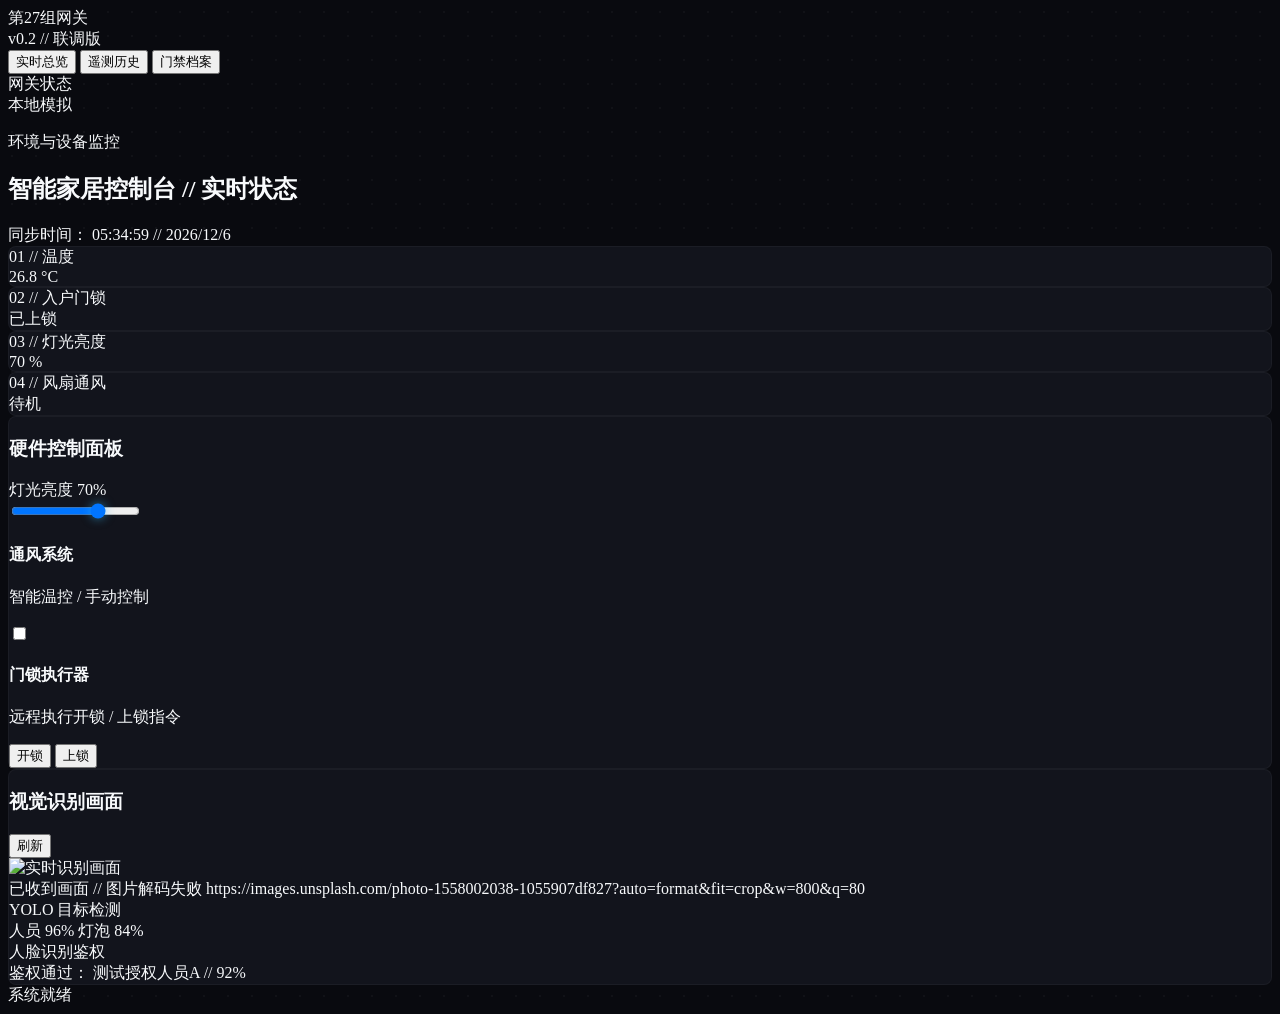
==== index.html @ c9c61f4f "Add Chinese smart home console frontend - add deployed single-page IoT dashboard frontend\n- fix Apa" ====
<!DOCTYPE html>
<html lang="zh-CN">
<head>
    <meta charset="UTF-8">
    <meta name="viewport" content="width=device-width, initial-scale=1.0">
    <title>第27组智能家居控制台</title>
    
    <link rel="preconnect" href="https://fonts.googleapis.com">
    <link rel="preconnect" href="https://fonts.gstatic.com" crossorigin>
    <link href="https://fonts.googleapis.com/css2?family=Plus+Jakarta+Sans:wght@300;400;500;600;700&family=Space+Grotesk:wght@400;500;600;700&display=swap" rel="stylesheet">
    
    <script src="https://cdn.tailwindcss.com"></script>
    <script src="https://unpkg.com/lucide@latest"></script>

    <script>
        tailwind.config = {
            theme: {
                extend: {
                    fontFamily: {
                        sans: ['Plus Jakarta Sans', 'sans-serif'],
                        mono: ['Space Grotesk', 'monospace'],
                    },
                    colors: {
                        dark: {
                            950: '#090a0f', // 极深邃的微蓝底色
                            900: '#12141c', // 卡片暗色
                            800: '#1a1d29', // 悬浮及输入框暗色
                            700: '#25293a',
                        },
                        accent: {
                            cyber: '#38bdf8',  // 精准数字蓝
                            emerald: '#34d399',// 语义安全绿
                            crimson: '#f87171',// 语义警报红
                        }
                    },
                    letterSpacing: {
                        tightest: '0em',
                        tighter: '0em',
                    }
                }
            }
        }
    </script>

    <style>
        /* Awwwards 顶奢数字美学：严苛的暗黑体系与极其克制的发光 */
        body {
            background-color: #090a0f;
            color: #f8fafc;
            -webkit-font-smoothing: antialiased;
            overflow-x: hidden;
            touch-action: manipulation;
        }

        /* 隐藏滚动条但保留滚动功能 */
        ::-webkit-scrollbar {
            width: 4px;
            height: 4px;
        }
        ::-webkit-scrollbar-track {
            background: #090a0f;
        }
        ::-webkit-scrollbar-thumb {
            background: #25293a;
            border-radius: 2px;
        }

        /* 高级 SaaS 系统的点阵背景纹理 (Dot Matrix Grid) */
        .dot-matrix {
            background-image: radial-gradient(rgba(255, 255, 255, 0.03) 1px, transparent 0);
            background-size: 24px 24px;
        }

        /* Tab 动画无缝过渡 */
        .tab-content {
            display: none;
            opacity: 0;
            transform: translateY(12px);
            transition: all 0.4s cubic-bezier(0.16, 1, 0.3, 1);
        }
        .tab-content.active {
            display: block;
            opacity: 1;
            transform: translateY(0);
        }

        /* 极其内敛的高级边框发光效应，绝非廉价的炫技渐变 */
        .saas-card {
            background: #12141c;
            border: 1px solid rgba(255, 255, 255, 0.04);
            border-radius: 8px;
            transition: border-color 0.3s ease, box-shadow 0.3s ease;
        }
        .saas-card:hover {
            border-color: rgba(56, 189, 248, 0.2);
            box-shadow: 0 12px 40px -12px rgba(0, 0, 0, 0.7);
        }

        /* 现代原生 Range 滑块美化 */
        input[type="range"]::-webkit-slider-thumb {
            -webkit-appearance: none;
            appearance: none;
            width: 14px;
            height: 14px;
            border-radius: 50%;
            background: #38bdf8;
            cursor: pointer;
            box-shadow: 0 0 10px rgba(56, 189, 248, 0.5);
            transition: transform 0.1s ease;
        }
        input[type="range"]::-webkit-slider-thumb:hover {
            transform: scale(1.2);
        }

        button,
        input,
        [role="button"] {
            touch-action: manipulation;
        }

        button:focus-visible,
        input:focus-visible {
            outline: 2px solid #38bdf8;
            outline-offset: 3px;
        }

        .is-loading {
            opacity: 0.55;
            pointer-events: none;
        }

        @media (prefers-reduced-motion: reduce) {
            *,
            *::before,
            *::after {
                animation-duration: 0.01ms !important;
                animation-iteration-count: 1 !important;
                scroll-behavior: auto !important;
                transition-duration: 0.01ms !important;
            }
        }
    </style>
</head>
<body class="font-sans antialiased dot-matrix min-h-screen flex flex-col lg:flex-row">

    <aside class="w-full lg:w-72 bg-dark-950 border-b lg:border-b-0 lg:border-r border-white/[0.06] flex flex-col lg:h-screen sticky top-0 z-50 p-6 justify-between" aria-label="主导航">
        <div class="space-y-10">
            <div class="flex items-center justify-between">
                <div class="flex items-center space-x-3">
                    <div class="h-5 w-1.5 bg-accent-cyber rounded-full"></div>
                    <span class="font-mono text-sm tracking-widest text-white/90 font-bold uppercase">第27组网关</span>
                </div>
                <span class="font-mono text-[10px] text-white/30 bg-white/[0.04] px-2 py-0.5 rounded border border-white/[0.02]">v0.2 // 联调版</span>
            </div>

            <nav class="space-y-2 flex flex-row lg:flex-col overflow-x-auto lg:overflow-visible gap-2 lg:gap-0" role="tablist" aria-label="控制台视图">
                <button type="button" onclick="switchTab('dashboard')" id="nav-dashboard" role="tab" aria-selected="true" aria-controls="tab-dashboard" class="w-full flex items-center space-x-3 px-4 py-3 rounded-lg text-xs font-mono font-medium tracking-wider uppercase transition-all duration-200 bg-white/[0.04] text-accent-cyber border border-white/[0.05]">
                    <i data-lucide="layout-grid" class="w-4 h-4"></i>
                    <span>实时总览</span>
                </button>
                <button type="button" onclick="switchTab('history')" id="nav-history" role="tab" aria-selected="false" aria-controls="tab-history" class="w-full flex items-center space-x-3 px-4 py-3 rounded-lg text-xs font-mono font-medium tracking-wider uppercase transition-all duration-200 text-white/40 hover:text-white/80 hover:bg-white/[0.02]">
                    <i data-lucide="bar-chart-3" class="w-4 h-4"></i>
                    <span>遥测历史</span>
                </button>
                <button type="button" onclick="switchTab('access')" id="nav-access" role="tab" aria-selected="false" aria-controls="tab-access" class="w-full flex items-center space-x-3 px-4 py-3 rounded-lg text-xs font-mono font-medium tracking-wider uppercase transition-all duration-200 text-white/40 hover:text-white/80 hover:bg-white/[0.02]">
                    <i data-lucide="shield-check" class="w-4 h-4"></i>
                    <span>门禁档案</span>
                </button>
            </nav>
        </div>

        <div class="pt-6 border-t border-white/[0.04] mt-6 lg:mt-0 hidden lg:block">
            <div class="flex items-center justify-between text-[11px] font-mono">
                <span class="text-white/30">网关状态</span>
                <div class="flex items-center space-x-2">
                    <span class="w-1.5 h-1.5 rounded-full bg-accent-emerald animate-pulse" id="conn-status-dot"></span>
                    <span class="text-white/70" id="conn-status-text">启动中</span>
                </div>
            </div>
        </div>
    </aside>

    <main class="flex-1 p-6 md:p-10 lg:p-14 max-w-7xl mx-auto w-full space-y-12 overflow-y-auto" id="main-content">
        
        <div id="tab-dashboard" class="tab-content active space-y-10">
            <header class="flex flex-col md:flex-row md:items-end justify-between gap-4 border-b border-white/[0.04] pb-6">
                <div>
                    <p class="text-[11px] font-mono tracking-widest text-accent-cyber uppercase">环境与设备监控</p>
                    <h2 class="text-3xl font-light text-white tracking-tighter mt-1 font-sans">智能家居控制台 // 实时状态</h2>
                </div>
                <div class="font-mono text-xs text-white/40 bg-dark-900 px-4 py-2 rounded-lg border border-white/[0.04]">
                    同步时间： <span id="last-update-time" class="text-white/80 font-medium">--</span>
                </div>
            </header>

            <div class="grid grid-cols-2 lg:grid-cols-4 gap-4 lg:gap-6">
                <div class="saas-card p-6 rounded-xl flex flex-col justify-between min-h-[140px]">
                    <div class="flex items-center justify-between text-white/40">
                        <span class="text-[11px] font-mono uppercase tracking-wider">01 // 温度</span>
                        <i data-lucide="thermometer" class="w-4 h-4 text-white/20"></i>
                    </div>
                    <div class="flex items-baseline mt-4">
                        <span class="text-5xl font-light text-white tracking-tightest font-mono" id="val-temp">--</span>
                        <span class="text-sm font-mono text-white/40 ml-1">°C</span>
                    </div>
                </div>

                <div class="saas-card p-6 rounded-xl flex flex-col justify-between min-h-[140px]">
                    <div class="flex items-center justify-between text-white/40">
                        <span class="text-[11px] font-mono uppercase tracking-wider">02 // 入户门锁</span>
                        <i data-lucide="lock" class="w-4 h-4 text-white/20"></i>
                    </div>
                    <div class="flex items-center space-x-2 mt-4">
                        <div class="w-2 h-2 rounded-full bg-white/20" id="dot-door"></div>
                        <span class="text-2xl font-medium text-white tracking-tighter" id="val-door">--</span>
                    </div>
                </div>

                <div class="saas-card p-6 rounded-xl flex flex-col justify-between min-h-[140px]">
                    <div class="flex items-center justify-between text-white/40">
                        <span class="text-[11px] font-mono uppercase tracking-wider">03 // 灯光亮度</span>
                        <i data-lucide="sun" class="w-4 h-4 text-white/20"></i>
                    </div>
                    <div class="flex items-baseline mt-4">
                        <span class="text-5xl font-light text-white tracking-tightest font-mono" id="val-light">--</span>
                        <span class="text-sm font-mono text-white/40 ml-1">%</span>
                    </div>
                </div>

                <div class="saas-card p-6 rounded-xl flex flex-col justify-between min-h-[140px]">
                    <div class="flex items-center justify-between text-white/40">
                        <span class="text-[11px] font-mono uppercase tracking-wider">04 // 风扇通风</span>
                        <i data-lucide="wind" class="w-4 h-4 text-white/20"></i>
                    </div>
                    <div class="flex items-center space-x-2 mt-4">
                        <div class="w-2 h-2 rounded-full bg-white/20" id="dot-fan"></div>
                        <span class="text-2xl font-medium text-white tracking-tighter" id="val-fan">--</span>
                    </div>
                </div>
            </div>

            <div class="grid grid-cols-1 lg:grid-cols-12 gap-6 lg:gap-8 items-start">
                
                <div class="saas-card rounded-xl p-6 lg:col-span-5 space-y-8">
                    <div class="border-b border-white/[0.04] pb-4">
                        <h3 class="text-xs font-mono font-medium tracking-wider uppercase text-white/80">硬件控制面板</h3>
                    </div>
                    
                    <div class="space-y-8">
                        <div class="space-y-3">
                            <div class="flex justify-between items-center text-xs font-mono">
                                <label class="text-white/50 uppercase">灯光亮度</label>
                                <span class="text-accent-cyber" id="ctrl-light-val">--</span>
                            </div>
                            <div class="flex items-center space-x-4 bg-dark-950 p-3 rounded-lg border border-white/[0.03]">
                                <i data-lucide="moon" class="w-3.5 h-3.5 text-white/30"></i>
                                <input type="range" id="input-light" min="0" max="100" value="70" aria-label="设置灯光亮度" class="w-full h-1 bg-white/10 rounded-lg appearance-none cursor-pointer" onchange="sendControl('SET_LIGHT', {level: parseInt(this.value)})" oninput="document.getElementById('ctrl-light-val').innerText = this.value + '%'">
                                <i data-lucide="sun" class="w-3.5 h-3.5 text-white/30"></i>
                            </div>
                        </div>

                        <div class="flex items-center justify-between bg-dark-950 p-4 rounded-lg border border-white/[0.03]">
                            <div>
                                <h4 class="text-xs font-mono text-white/80 uppercase">通风系统</h4>
                                <p class="text-[11px] text-white/40 mt-1 font-sans">智能温控 / 手动控制</p>
                            </div>
                            <label class="relative inline-flex items-center cursor-pointer">
                                <input type="checkbox" id="input-fan" aria-label="切换风扇状态" class="sr-only peer" onchange="sendControl('SET_FAN', {on: this.checked})">
                                <div class="w-10 h-5 bg-white/10 peer-focus:outline-none rounded-full peer peer-checked:after:translate-x-full after:content-[''] after:absolute after:top-[3px] after:left-[3px] after:bg-white after:rounded-full after:h-3.5 after:w-3.5 after:transition-all peer-checked:bg-accent-cyber"></div>
                            </label>
                        </div>

                        <div class="flex flex-col sm:flex-row sm:items-center justify-between bg-dark-950 p-4 rounded-lg border border-white/[0.03] gap-4 sm:gap-0">
                            <div>
                                <h4 class="text-xs font-mono text-white/80 uppercase">门锁执行器</h4>
                                <p class="text-[11px] text-white/40 mt-1 font-sans">远程执行开锁 / 上锁指令</p>
                            </div>
                            <div class="flex space-x-2 font-mono text-xs">
                                <button type="button" onclick="sendControl('OPEN_DOOR')" class="px-4 py-2 rounded bg-white/5 text-white hover:bg-white/10 border border-white/10 transition-colors uppercase">
                                    开锁
                                </button>
                                <button type="button" onclick="sendControl('CLOSE_DOOR')" class="px-4 py-2 rounded bg-white text-dark-950 hover:bg-white/90 font-medium transition-colors uppercase">
                                    上锁
                                </button>
                            </div>
                        </div>
                    </div>
                </div>

                <div class="saas-card rounded-xl p-6 lg:col-span-7 flex flex-col space-y-6">
                    <div class="flex justify-between items-center border-b border-white/[0.04] pb-4">
                        <h3 class="text-xs font-mono font-medium tracking-wider uppercase text-white/80">视觉识别画面</h3>
                        <button type="button" onclick="fetchPhotos()" aria-label="刷新识别图片" class="text-xs font-mono text-accent-cyber hover:opacity-80 flex items-center space-x-1.5 transition-opacity">
                            <i data-lucide="refresh-cw" class="w-3 h-3"></i>
                            <span>刷新</span>
                        </button>
                    </div>
                    
                    <div class="aspect-[16/9] w-full bg-dark-950 rounded-lg border border-white/[0.04] overflow-hidden relative flex items-center justify-center">
                        <img id="latest-photo" src="" alt="实时识别画面" class="w-full h-full object-cover hidden">
                        <div id="photo-placeholder" class="text-white/20 flex flex-col items-center font-mono text-xs tracking-wider text-center px-4">
                            <i data-lucide="video-off" class="w-6 h-6 mb-3 opacity-40 text-white"></i>
                            <span id="photo-placeholder-title">暂无识别画面</span>
                            <span id="photo-placeholder-detail" class="mt-2 text-[10px] text-white/30 normal-case tracking-normal"></span>
                        </div>
                    </div>

                    <div class="grid grid-cols-1 md:grid-cols-2 gap-6 pt-2">
                        <div class="space-y-2">
                            <span class="text-[10px] font-mono text-white/40 tracking-widest uppercase">YOLO 目标检测</span>
                            <div id="yolo-labels" class="flex flex-wrap gap-2 pt-1">
                                <span class="text-xs text-white/20 font-mono">等待画面...</span>
                            </div>
                        </div>
                        <div class="space-y-2">
                            <span class="text-[10px] font-mono text-white/40 tracking-widest uppercase">人脸识别鉴权</span>
                            <div id="face-result" class="p-3 rounded-lg border border-white/[0.03] bg-dark-950 font-mono text-xs text-white/50 flex items-center space-x-2">
                                <i data-lucide="fingerprint" class="w-4 h-4 text-white/30"></i>
                                <span>待机</span>
                            </div>
                        </div>
                    </div>
                </div>

            </div>
        </div>

        <div id="tab-history" class="tab-content space-y-8">
            <header class="flex flex-col sm:flex-row sm:justify-between sm:items-end gap-4 border-b border-white/[0.04] pb-6">
                <div>
                    <p class="text-[11px] font-mono tracking-widest text-accent-cyber uppercase">时序数据</p>
                    <h2 class="text-3xl font-light text-white tracking-tighter mt-1 font-sans">设备遥测历史记录</h2>
                </div>
                <button type="button" onclick="fetchHistory()" class="px-4 py-2 rounded bg-white/5 text-white hover:bg-white/10 border border-white/10 font-mono text-xs transition-colors flex items-center justify-center space-x-2 w-full sm:w-auto uppercase">
                    <i data-lucide="refresh-cw" class="w-3.5 h-3.5"></i>
                    <span>刷新记录</span>
                </button>
            </header>

            <div class="saas-card rounded-xl overflow-hidden">
                <div class="overflow-x-auto">
                    <table class="w-full text-left font-mono text-xs whitespace-nowrap">
                        <thead class="bg-white/[0.02] text-white/40 border-b border-white/[0.04]">
                            <tr>
                                <th class="px-6 py-4 font-medium tracking-wider">时间戳</th>
                                <th class="px-6 py-4 font-medium tracking-wider">温度 (°C)</th>
                                <th class="px-6 py-4 font-medium tracking-wider">门锁</th>
                                <th class="px-6 py-4 font-medium tracking-wider">窗户</th>
                                <th class="px-6 py-4 font-medium tracking-wider">灯光 (%)</th>
                                <th class="px-6 py-4 font-medium tracking-wider">风扇状态</th>
                            </tr>
                        </thead>
                        <tbody id="history-table-body" class="divide-y divide-white/[0.02] text-white/70">
                            <tr>
                                <td colspan="6" class="px-6 py-12 text-center text-white/30">正在初始化查询...</td>
                            </tr>
                        </tbody>
                    </table>
                </div>
            </div>
        </div>

        <div id="tab-access" class="tab-content space-y-8">
            <header class="border-b border-white/[0.04] pb-6">
                <p class="text-[11px] font-mono tracking-widest text-accent-cyber uppercase">身份与门禁管理</p>
                <h2 class="text-3xl font-light text-white tracking-tighter mt-1 font-sans">授权人员与门禁鉴权管理</h2>
            </header>

            <div class="saas-card rounded-xl overflow-hidden">
                <div class="p-5 border-b border-white/[0.04] bg-white/[0.01] flex justify-between items-center">
                    <span class="text-xs font-mono font-medium tracking-wider uppercase text-white/70">已登记人员</span>
                    <button type="button" onclick="registerPerson()" class="px-3 py-1.5 rounded bg-white text-dark-950 font-mono text-xs font-medium hover:bg-white/90 transition-colors uppercase flex items-center space-x-1">
                        <i data-lucide="plus" class="w-3.5 h-3.5"></i>
                        <span>登记人员</span>
                    </button>
                </div>
                <div class="overflow-x-auto">
                    <table class="w-full text-left font-mono text-xs whitespace-nowrap">
                        <thead class="bg-white/[0.02] text-white/40 border-b border-white/[0.04]">
                            <tr>
                                <th class="px-6 py-4 font-medium tracking-wider">编号</th>
                                <th class="px-6 py-4 font-medium tracking-wider">姓名</th>
                                <th class="px-6 py-4 font-medium tracking-wider">角色</th>
                                <th class="px-6 py-4 font-medium tracking-wider">门禁权限</th>
                                <th class="px-6 py-4 font-medium tracking-wider">人脸样本</th>
                                <th class="px-6 py-4 font-medium tracking-wider text-right">操作</th>
                            </tr>
                        </thead>
                        <tbody id="persons-table-body" class="divide-y divide-white/[0.02] text-white/70">
                        </tbody>
                    </table>
                </div>
            </div>
        </div>

    </main>

    <div id="toast" class="fixed bottom-6 right-6 bg-dark-900 border border-white/10 text-white/90 px-4 py-3 rounded shadow-2xl font-mono text-xs tracking-wider transform translate-y-20 opacity-0 transition-all duration-300 z-50 flex items-center space-x-3">
        <div class="w-1.5 h-1.5 rounded-full bg-accent-cyber" id="toast-dot"></div>
        <span id="toast-msg">系统就绪</span>
    </div>

    <script>
        function renderIcons() {
            if (window.lucide?.createIcons) {
                window.lucide.createIcons();
            }
        }

        renderIcons();

        const API_ORIGIN = (window.SMART_HOME_API_ORIGIN || 'http://82.156.238.244').replace(/\/$/, '');
        const API_BASE = `${API_ORIGIN}/api`;
        const DEVICE_ID = 'orange-pi-main';

        const MOCK_DATA = {
            latestStatus: {
                ok: true,
                data: {
                    device_id: DEVICE_ID,
                    temperature_c: 26.8,
                    door_open: false,
                    window_open: true,
                    light_level: 70,
                    fan_on: false,
                    captured_at: new Date().toISOString()
                }
            },
            history: {
                ok: true,
                data: Array.from({length: 8}).map((_, i) => ({
                    captured_at: new Date(Date.now() - i * 1800000).toISOString(),
                    temperature_c: Number((24.2 + Math.random() * 3).toFixed(1)),
                    door_open: Math.random() > 0.9,
                    window_open: Math.random() > 0.4,
                    light_level: Math.floor(50 + Math.random() * 40),
                    fan_on: Math.random() > 0.7
                }))
            },
            photos: {
                ok: true,
                data: [{
                    id: "img_snapshot_9982",
                    captured_at: new Date().toISOString(),
                    file_url: "https://images.unsplash.com/photo-1558002038-1055907df827?auto=format&fit=crop&w=800&q=80",
                    yolo_labels: [
                        { label: "person", confidence: 0.96 },
                        { label: "light bulb", confidence: 0.84 }
                    ],
                    face_result: {
                        matched_person_id: "person_27001",
                        matched_name: "测试授权人员A",
                        confidence: 0.92
                    },
                    access_decision: "allow"
                }]
            },
            persons: {
                ok: true,
                data: [
                    { id: "p_27001", name: "测试授权人员A", role: "student", authorized: true, face_enrolled: true },
                    { id: "p_27002", name: "王老师", role: "teacher", authorized: true, face_enrolled: true },
                    { id: "p_27003", name: "访客X", role: "guest", authorized: false, face_enrolled: false }
                ]
            }
        };

        function cloneMock(value) {
            return JSON.parse(JSON.stringify(value));
        }

        function escapeHTML(value) {
            return String(value ?? '').replace(/[&<>"']/g, char => ({
                '&': '&amp;',
                '<': '&lt;',
                '>': '&gt;',
                '"': '&quot;',
                "'": '&#039;'
            }[char]));
        }

        function resolveAssetUrl(url) {
            if (!url) return '';
            return new URL(url, API_ORIGIN).href;
        }

        function formatTime(isoString) {
            if (!isoString) return '--';
            const date = new Date(isoString);
            return date.toLocaleTimeString('zh-CN', { hour12: false }) + ' // ' + date.toLocaleDateString('zh-CN');
        }

        function formatShortTime(isoString) {
            if (!isoString) return '--';
            const date = new Date(isoString);
            return date.toLocaleString('zh-CN', {hour12:false, month:'2-digit', day:'2-digit', hour:'2-digit', minute:'2-digit', second:'2-digit'});
        }

        function translateLabel(label) {
            const labels = {
                person: '人员',
                'light bulb': '灯泡',
                light: '灯光',
                fan: '风扇',
                door: '门',
                window: '窗户',
                chair: '椅子',
                table: '桌子',
                cat: '猫',
                dog: '狗'
            };
            const normalized = String(label ?? '').trim().toLowerCase();
            return labels[normalized] || label;
        }

        function normalizeRole(input) {
            const roles = {
                '1': 'student',
                '2': 'teacher',
                '3': 'guest',
                '学生': 'student',
                '教师': 'teacher',
                '老师': 'teacher',
                '访客': 'guest',
                student: 'student',
                teacher: 'teacher',
                guest: 'guest'
            };
            return roles[String(input ?? '').trim().toLowerCase()] || 'student';
        }

        function showToast(message, statusType = 'info') {
            const toast = document.getElementById('toast');
            const dot = document.getElementById('toast-dot');
            document.getElementById('toast-msg').innerText = message;

            if (statusType === 'error') {
                dot.className = "w-1.5 h-1.5 rounded-full bg-accent-crimson";
                toast.style.borderColor = "rgba(248, 113, 113, 0.4)";
            } else if (statusType === 'success') {
                dot.className = "w-1.5 h-1.5 rounded-full bg-accent-emerald";
                toast.style.borderColor = "rgba(52, 211, 153, 0.35)";
            } else {
                dot.className = "w-1.5 h-1.5 rounded-full bg-accent-cyber";
                toast.style.borderColor = "rgba(56, 189, 248, 0.4)";
            }

            toast.classList.remove('translate-y-20', 'opacity-0');
            setTimeout(() => toast.classList.add('translate-y-20', 'opacity-0'), 2800);
        }

        function switchTab(tabId) {
            document.querySelectorAll('.tab-content').forEach(el => el.classList.remove('active'));
            document.getElementById(`tab-${tabId}`).classList.add('active');

            ['dashboard', 'history', 'access'].forEach(id => {
                const btn = document.getElementById(`nav-${id}`);
                btn.setAttribute('aria-selected', String(id === tabId));
                btn.className = "w-full flex items-center space-x-3 px-4 py-3 rounded-lg text-xs font-mono font-medium tracking-wider uppercase transition-all duration-200 text-white/40 hover:text-white/80 hover:bg-white/[0.02]";
            });

            const activeBtn = document.getElementById(`nav-${tabId}`);
            activeBtn.className = "w-full flex items-center space-x-3 px-4 py-3 rounded-lg text-xs font-mono font-medium tracking-wider uppercase transition-all duration-200 bg-white/[0.04] text-accent-cyber border border-white/[0.05]";

            if (tabId === 'history') fetchHistory();
            if (tabId === 'access') fetchPersons();
        }

        async function fetchData(endpoint, mockDataKey) {
            const controller = new AbortController();
            const timer = setTimeout(() => controller.abort(), 6000);
            try {
                const res = await fetch(`${API_BASE}${endpoint}`, { signal: controller.signal });
                const json = await res.json();
                if (!res.ok || !json.ok) {
                    throw new Error(json.error?.message || 'request failed');
                }
                setConnectionStatus(true);
                return json;
            } catch (err) {
                setConnectionStatus(false);
                return cloneMock(MOCK_DATA[mockDataKey]);
            } finally {
                clearTimeout(timer);
            }
        }

        function setConnectionStatus(connected) {
            const dot = document.getElementById('conn-status-dot');
            const text = document.getElementById('conn-status-text');
            if (dot && text) {
                dot.className = connected ? "w-1.5 h-1.5 rounded-full bg-accent-emerald animate-pulse" : "w-1.5 h-1.5 rounded-full bg-accent-crimson animate-pulse";
                text.innerText = connected ? "实时后端" : "本地模拟";
                text.className = connected ? "text-white/70" : "text-white/30";
            }
        }

        async function fetchLatestStatus() {
            const data = await fetchData('/status/latest', 'latestStatus');
            if (!data?.ok || !data.data) return;

            const state = data.data;
            const temp = Number(state.temperature_c ?? 0);
            const lightLevel = Number(state.light_level ?? 0);

            document.getElementById('last-update-time').innerText = formatTime(state.captured_at);
            document.getElementById('val-temp').innerText = Number.isFinite(temp) ? temp.toFixed(1) : '--';
            document.getElementById('val-light').innerText = Number.isFinite(lightLevel) ? lightLevel : '--';

            const doorEl = document.getElementById('val-door');
            const doorDot = document.getElementById('dot-door');
            doorEl.innerText = state.door_open ? "开启" : "已上锁";
            doorEl.className = state.door_open ? "text-2xl font-medium tracking-tighter text-accent-cyber" : "text-2xl font-medium tracking-tighter text-white";
            doorDot.className = state.door_open ? "w-2 h-2 rounded-full bg-accent-cyber shadow-[0_0_10px_rgba(56,189,248,0.6)]" : "w-2 h-2 rounded-full bg-white/20";

            const fanEl = document.getElementById('val-fan');
            const fanDot = document.getElementById('dot-fan');
            fanEl.innerText = state.fan_on ? "运行中" : "待机";
            fanEl.className = state.fan_on ? "text-2xl font-medium tracking-tighter text-accent-emerald" : "text-2xl font-medium tracking-tighter text-white/50";
            fanDot.className = state.fan_on ? "w-2 h-2 rounded-full bg-accent-emerald animate-pulse" : "w-2 h-2 rounded-full bg-white/20";

            document.getElementById('input-light').value = lightLevel;
            document.getElementById('ctrl-light-val').innerText = `${lightLevel}%`;
            document.getElementById('input-fan').checked = Boolean(state.fan_on);
        }

        function commandLabel(type) {
            const labels = {
                SET_LIGHT: '设置灯光',
                SET_FAN: '切换风扇',
                OPEN_DOOR: '远程开锁',
                CLOSE_DOOR: '远程上锁'
            };
            return labels[type] || type;
        }

        async function sendControl(type, payload = {}) {
            try {
                showToast(`正在发送指令 // ${commandLabel(type)}`);
                const res = await fetch(`${API_BASE}/commands`, {
                    method: 'POST',
                    headers: { 'Content-Type': 'application/json' },
                    body: JSON.stringify({ device_id: DEVICE_ID, type, payload })
                });
                const json = await res.json();
                if (!res.ok || !json.ok) {
                    throw new Error(json.error?.message || 'command failed');
                }
                setConnectionStatus(true);
                showToast(`指令已入队 // ${json.data.id}`, 'success');
                setTimeout(fetchLatestStatus, 600);
            } catch (error) {
                setConnectionStatus(false);
                showToast(`指令失败 // ${error.message || 'FAILED'}`, 'error');
            }
        }

        async function fetchPhotos() {
            const data = await fetchData('/photos?limit=1', 'photos');
            const imgEl = document.getElementById('latest-photo');
            const placeholder = document.getElementById('photo-placeholder');
            const yoloContainer = document.getElementById('yolo-labels');
            const faceContainer = document.getElementById('face-result');
            const placeholderTitle = document.getElementById('photo-placeholder-title');
            const placeholderDetail = document.getElementById('photo-placeholder-detail');

            if (!data?.ok || !data.data.length) {
                imgEl.classList.add('hidden');
                placeholder.classList.remove('hidden');
                placeholderTitle.innerText = '暂无识别画面';
                placeholderDetail.innerText = '';
                yoloContainer.innerHTML = '<span class="text-xs text-white/30">未收到画面</span>';
                faceContainer.innerHTML = '<i data-lucide="fingerprint" class="w-4 h-4 text-white/20"></i><span>待机</span>';
                renderIcons();
                return;
            }

            const photo = data.data[0];
            if (photo.file_url) {
                const assetUrl = resolveAssetUrl(photo.file_url);
                imgEl.src = assetUrl;
                imgEl.onload = () => {
                    imgEl.classList.remove('hidden');
                    placeholder.classList.add('hidden');
                    placeholderDetail.innerText = '';
                };
                imgEl.onerror = () => {
                    imgEl.classList.add('hidden');
                    placeholder.classList.remove('hidden');
                    placeholderTitle.innerText = '已收到画面 // 图片解码失败';
                    placeholderDetail.innerText = assetUrl;
                };
            } else {
                imgEl.classList.add('hidden');
                placeholder.classList.remove('hidden');
                placeholderTitle.innerText = '最新画面没有图片地址';
                placeholderDetail.innerText = '';
            }

            if (photo.yolo_labels?.length) {
                yoloContainer.innerHTML = photo.yolo_labels.map(label => `
                    <span class="inline-flex items-center px-2 py-0.5 rounded font-mono text-[11px] bg-white/[0.04] text-white border border-white/10">
                        ${escapeHTML(translateLabel(label.label))} <span class="ml-1.5 opacity-50 text-[10px]">${(Number(label.confidence || 0) * 100).toFixed(0)}%</span>
                    </span>
                `).join('');
            } else {
                yoloContainer.innerHTML = '<span class="text-xs text-white/30">未检测到目标</span>';
            }

            if (photo.access_decision === 'allow') {
                faceContainer.className = "mt-2 p-3 rounded-lg border border-accent-emerald/20 bg-accent-emerald/[0.02] text-xs text-accent-emerald flex items-center space-x-2";
                faceContainer.innerHTML = `<i data-lucide="shield-check" class="w-4 h-4 text-accent-emerald"></i>
                                           <div><span class="font-bold">鉴权通过：</span> ${escapeHTML(photo.face_result?.matched_name || '已登记人员')} // ${(Number(photo.face_result?.confidence || 0) * 100).toFixed(0)}%</div>`;
            } else if (photo.access_decision === 'deny') {
                faceContainer.className = "mt-2 p-3 rounded-lg border border-accent-crimson/20 bg-accent-crimson/[0.02] text-xs text-accent-crimson flex items-center space-x-2";
                faceContainer.innerHTML = `<i data-lucide="shield-alert" class="w-4 h-4 text-accent-crimson"></i>
                                           <div><span class="font-bold">鉴权拒绝：</span> 未识别身份</div>`;
            } else {
                faceContainer.className = "mt-2 p-3 rounded-lg border border-white/[0.04] bg-dark-950 text-xs text-white/40 flex items-center space-x-2";
                faceContainer.innerHTML = `<i data-lucide="fingerprint" class="w-4 h-4 text-white/20"></i><span>待机</span>`;
            }
            renderIcons();
        }

        async function fetchHistory() {
            const tbody = document.getElementById('history-table-body');
            tbody.innerHTML = `<tr><td colspan="6" class="px-6 py-12 text-center text-white/20">正在查询遥测数据库...</td></tr>`;

            const data = await fetchData('/telemetry?limit=50', 'history');
            if (!data?.ok || !data.data.length) {
                tbody.innerHTML = `<tr><td colspan="6" class="px-6 py-12 text-center text-white/30">暂无遥测记录</td></tr>`;
                return;
            }

            tbody.innerHTML = data.data.map(row => `
                <tr class="hover:bg-white/[0.01] transition-colors border-b border-white/[0.01]">
                    <td class="px-6 py-3.5 text-white/40">${formatShortTime(row.captured_at)}</td>
                    <td class="px-6 py-3.5"><span class="font-medium ${Number(row.temperature_c) > 29 ? 'text-accent-crimson' : 'text-white'}">${escapeHTML(row.temperature_c)}</span></td>
                    <td class="px-6 py-3.5"><span class="text-[11px] ${row.door_open ? 'text-accent-cyber font-bold' : 'text-white/40'}">${row.door_open ? '开启' : '已上锁'}</span></td>
                    <td class="px-6 py-3.5 text-white/60">${row.window_open ? '开启' : '关闭'}</td>
                    <td class="px-6 py-3.5 text-white">${escapeHTML(row.light_level)}%</td>
                    <td class="px-6 py-3.5"><span class="text-[11px] ${row.fan_on ? 'text-accent-emerald font-bold' : 'text-white/40'}">${row.fan_on ? '运行中' : '关闭'}</span></td>
                </tr>
            `).join('');
        }

        async function fetchPersons() {
            const tbody = document.getElementById('persons-table-body');
            const data = await fetchData('/persons', 'persons');
            if (!data?.ok || !data.data.length) {
                tbody.innerHTML = `<tr><td colspan="6" class="px-6 py-12 text-center text-white/30">暂无登记人员</td></tr>`;
                return;
            }

            const roles = { student: '学生', teacher: '教师', guest: '访客' };
            tbody.innerHTML = data.data.map(person => `
                <tr class="hover:bg-white/[0.01] transition-colors border-b border-white/[0.01]">
                    <td class="px-6 py-4 text-white/30 text-[11px]">${escapeHTML(person.id)}</td>
                    <td class="px-6 py-4 font-medium text-white">${escapeHTML(person.name)}</td>
                    <td class="px-6 py-4 text-white/50">${escapeHTML(roles[person.role] || person.role)}</td>
                    <td class="px-6 py-4">
                        <span class="inline-flex items-center px-2 py-0.5 rounded text-[10px] font-bold ${person.authorized ? 'bg-accent-emerald/10 text-accent-emerald border border-accent-emerald/20' : 'bg-accent-crimson/10 text-accent-crimson border border-accent-crimson/20'}">
                            ${person.authorized ? '允许通行' : '已禁用'}
                        </span>
                    </td>
                    <td class="px-6 py-4">
                        ${person.face_enrolled
                            ? '<div class="flex items-center space-x-1.5 text-accent-emerald"><i data-lucide="check" class="w-3.5 h-3.5"></i><span>已录入</span></div>'
                            : '<div class="flex items-center space-x-1.5 text-white/20"><i data-lucide="minus" class="w-3.5 h-3.5"></i><span>未录入</span></div>'
                        }
                    </td>
                    <td class="px-6 py-4 text-right text-xs font-medium">
                        <button type="button" onclick='editPerson(${JSON.stringify(person.id)}, ${JSON.stringify(person.name)})' class="text-accent-cyber hover:opacity-80 mr-4 transition-opacity">编辑</button>
                        <button type="button" onclick='deletePerson(${JSON.stringify(person.id)})' class="text-accent-crimson hover:opacity-80 transition-opacity">删除</button>
                    </td>
                </tr>
            `).join('');
            renderIcons();
        }

        async function registerPerson() {
            const name = prompt('输入授权人员姓名');
            if (!name) return;
            const roleInput = prompt('角色：学生 / 教师 / 访客', '学生') || '学生';
            const role = normalizeRole(roleInput);
            try {
                const res = await fetch(`${API_BASE}/persons`, {
                    method: 'POST',
                    headers: { 'Content-Type': 'application/json' },
                    body: JSON.stringify({ name, role, authorized: true })
                });
                const json = await res.json();
                if (!res.ok || !json.ok) throw new Error(json.error?.message || 'register failed');
                showToast('人员已登记', 'success');
                fetchPersons();
            } catch (error) {
                showToast(`登记失败 // ${error.message}`, 'error');
            }
        }

        async function editPerson(personId, currentName) {
            const name = prompt('修改姓名', currentName);
            if (!name || name === currentName) return;
            try {
                const res = await fetch(`${API_BASE}/persons/${personId}`, {
                    method: 'PATCH',
                    headers: { 'Content-Type': 'application/json' },
                    body: JSON.stringify({ name })
                });
                const json = await res.json();
                if (!res.ok || !json.ok) throw new Error(json.error?.message || 'update failed');
                showToast('人员已更新', 'success');
                fetchPersons();
            } catch (error) {
                showToast(`更新失败 // ${error.message}`, 'error');
            }
        }

        async function deletePerson(personId) {
            if (!confirm(`确认删除 ${personId}？`)) return;
            try {
                const res = await fetch(`${API_BASE}/persons/${personId}`, { method: 'DELETE' });
                const json = await res.json();
                if (!res.ok || !json.ok) throw new Error(json.error?.message || 'delete failed');
                showToast('人员已删除', 'success');
                fetchPersons();
            } catch (error) {
                showToast(`删除失败 // ${error.message}`, 'error');
            }
        }

        window.addEventListener('DOMContentLoaded', () => {
            fetchLatestStatus();
            fetchPhotos();

            setInterval(() => {
                if (document.getElementById('tab-dashboard').classList.contains('active')) {
                    fetchLatestStatus();
                }
            }, 4000);

            setInterval(() => {
                if (document.getElementById('tab-dashboard').classList.contains('active')) {
                    fetchPhotos();
                }
            }, 12000);
        });

    </script>
</body>
</html>
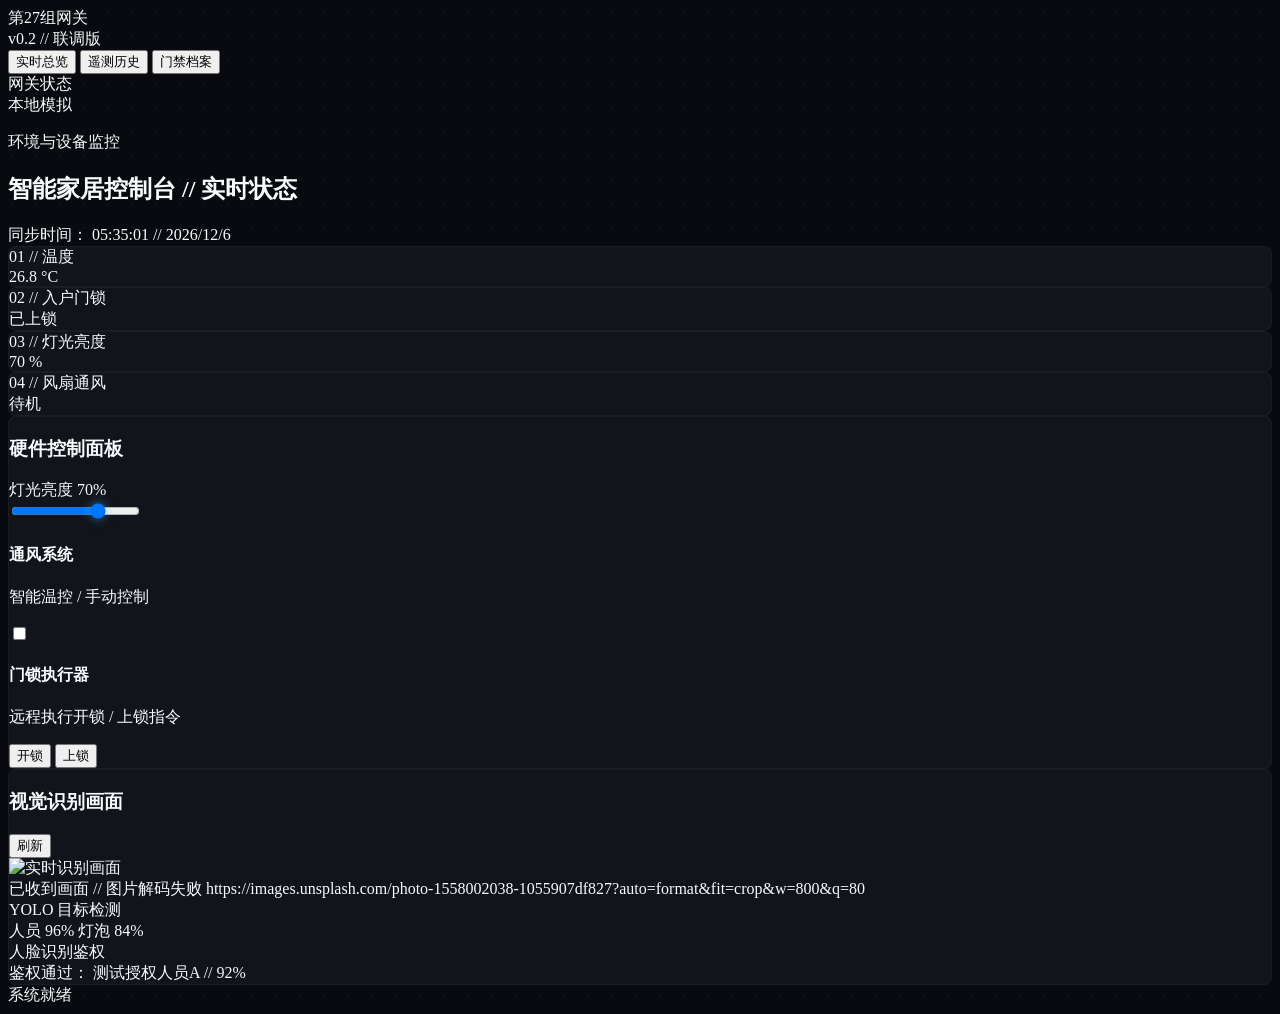
==== commit 9fd0f89c: "Add face enrollment upload UI - add face sample upload action to access registry\n- prompt for optio" ====
--- a/index.html
+++ b/index.html
@@ -771,6 +771,7 @@
                     </td>
                     <td class="px-6 py-4 text-right text-xs font-medium">
                         <button type="button" onclick='editPerson(${JSON.stringify(person.id)}, ${JSON.stringify(person.name)})' class="text-accent-cyber hover:opacity-80 mr-4 transition-opacity">编辑</button>
+                        <button type="button" onclick='enrollFace(${JSON.stringify(person.id)})' class="text-accent-emerald hover:opacity-80 mr-4 transition-opacity">${person.face_enrolled ? '更新人脸' : '录入人脸'}</button>
                         <button type="button" onclick='deletePerson(${JSON.stringify(person.id)})' class="text-accent-crimson hover:opacity-80 transition-opacity">删除</button>
                     </td>
                 </tr>
@@ -792,9 +793,50 @@
                 const json = await res.json();
                 if (!res.ok || !json.ok) throw new Error(json.error?.message || 'register failed');
                 showToast('人员已登记', 'success');
+                if (confirm('是否现在为该人员录入人脸照片？')) {
+                    await enrollFace(json.data.id, { refresh: false });
+                }
                 fetchPersons();
             } catch (error) {
                 showToast(`登记失败 // ${error.message}`, 'error');
+            }
+        }
+
+        function pickImageFile() {
+            return new Promise(resolve => {
+                const input = document.createElement('input');
+                input.type = 'file';
+                input.accept = 'image/*';
+                input.style.display = 'none';
+                document.body.appendChild(input);
+                input.addEventListener('change', () => {
+                    const file = input.files?.[0] || null;
+                    input.remove();
+                    resolve(file);
+                }, { once: true });
+                input.click();
+            });
+        }
+
+        async function enrollFace(personId, options = {}) {
+            const file = await pickImageFile();
+            if (!file) return;
+            const formData = new FormData();
+            formData.append('image', file);
+            try {
+                showToast('正在上传人脸照片...');
+                const res = await fetch(`${API_BASE}/persons/${personId}/face-samples`, {
+                    method: 'POST',
+                    body: formData
+                });
+                const json = await res.json();
+                if (!res.ok || !json.ok) throw new Error(json.error?.message || 'face upload failed');
+                setConnectionStatus(true);
+                showToast('人脸照片已录入', 'success');
+                if (options.refresh !== false) fetchPersons();
+            } catch (error) {
+                setConnectionStatus(false);
+                showToast(`人脸录入失败 // ${error.message}`, 'error');
             }
         }
 
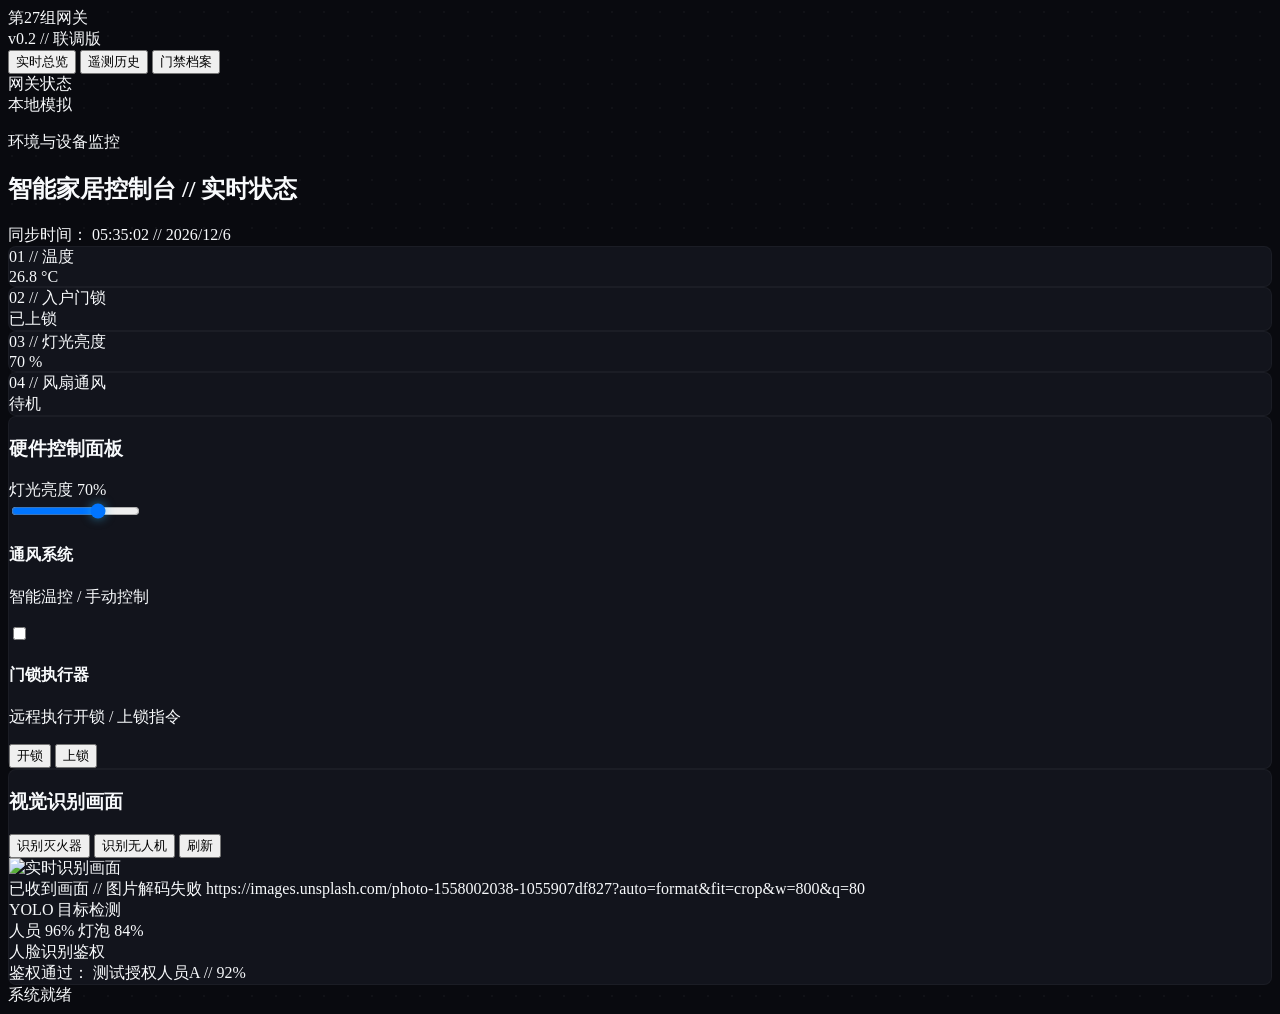
==== commit 8a69e4a6: "feat: add latest recognition workflow" ====
--- a/index.html
+++ b/index.html
@@ -288,12 +288,22 @@
                 </div>
 
                 <div class="saas-card rounded-xl p-6 lg:col-span-7 flex flex-col space-y-6">
-                    <div class="flex justify-between items-center border-b border-white/[0.04] pb-4">
+                    <div class="flex justify-between items-center border-b border-white/[0.04] pb-4 gap-3">
                         <h3 class="text-xs font-mono font-medium tracking-wider uppercase text-white/80">视觉识别画面</h3>
-                        <button type="button" onclick="fetchPhotos()" aria-label="刷新识别图片" class="text-xs font-mono text-accent-cyber hover:opacity-80 flex items-center space-x-1.5 transition-opacity">
-                            <i data-lucide="refresh-cw" class="w-3 h-3"></i>
-                            <span>刷新</span>
-                        </button>
+                        <div class="flex flex-wrap items-center justify-end gap-2">
+                            <button type="button" onclick="requestDetection('fire_extinguisher')" class="px-3 py-1.5 rounded bg-white/[0.04] text-white/70 hover:text-white hover:bg-white/[0.08] border border-white/[0.08] text-xs font-mono transition-colors flex items-center space-x-1.5">
+                                <i data-lucide="flame" class="w-3 h-3 text-accent-crimson"></i>
+                                <span>识别灭火器</span>
+                            </button>
+                            <button type="button" onclick="requestDetection('drone')" class="px-3 py-1.5 rounded bg-white/[0.04] text-white/70 hover:text-white hover:bg-white/[0.08] border border-white/[0.08] text-xs font-mono transition-colors flex items-center space-x-1.5">
+                                <i data-lucide="plane" class="w-3 h-3 text-accent-cyber"></i>
+                                <span>识别无人机</span>
+                            </button>
+                            <button type="button" onclick="fetchPhotos()" aria-label="刷新识别图片" class="text-xs font-mono text-accent-cyber hover:opacity-80 flex items-center space-x-1.5 transition-opacity">
+                                <i data-lucide="refresh-cw" class="w-3 h-3"></i>
+                                <span>刷新</span>
+                            </button>
+                        </div>
                     </div>
                     
                     <div class="aspect-[16/9] w-full bg-dark-950 rounded-lg border border-white/[0.04] overflow-hidden relative flex items-center justify-center">
@@ -479,9 +489,13 @@
             }[char]));
         }
 
-        function resolveAssetUrl(url) {
+        function resolveAssetUrl(url, timestamp) {
             if (!url) return '';
-            return new URL(url, API_ORIGIN).href;
+            const assetUrl = new URL(url, API_ORIGIN);
+            if (assetUrl.pathname.includes('/uploads/latest/')) {
+                assetUrl.searchParams.set('t', Date.parse(timestamp) || Date.now());
+            }
+            return assetUrl.href;
         }
 
         function formatTime(isoString) {
@@ -500,6 +514,11 @@
             const labels = {
                 person: '人员',
                 'light bulb': '灯泡',
+                fire_extinguisher: '灭火器',
+                'fire extinguisher': '灭火器',
+                extinguisher: '灭火器',
+                drone: '无人机',
+                uav: '无人机',
                 light: '灯光',
                 fan: '风扇',
                 door: '门',
@@ -629,9 +648,22 @@
                 SET_LIGHT: '设置灯光',
                 SET_FAN: '切换风扇',
                 OPEN_DOOR: '远程开锁',
-                CLOSE_DOOR: '远程上锁'
+                CLOSE_DOOR: '远程上锁',
+                REQUEST_PHOTO: '请求拍照',
+                REQUEST_DETECT_FIRE_EXTINGUISHER: '识别灭火器',
+                REQUEST_DETECT_DRONE: '识别无人机'
             };
             return labels[type] || type;
+        }
+
+        function requestDetection(target) {
+            const commandMap = {
+                fire_extinguisher: 'REQUEST_DETECT_FIRE_EXTINGUISHER',
+                drone: 'REQUEST_DETECT_DRONE'
+            };
+            const commandType = commandMap[target];
+            if (!commandType) return;
+            sendControl(commandType, { target, upload_mode: 'event' });
         }
 
         async function sendControl(type, payload = {}) {
@@ -656,7 +688,7 @@
         }
 
         async function fetchPhotos() {
-            const data = await fetchData('/photos?limit=1', 'photos');
+            const data = await fetchData(`/photos/latest?device_id=${encodeURIComponent(DEVICE_ID)}`, 'photos');
             const imgEl = document.getElementById('latest-photo');
             const placeholder = document.getElementById('photo-placeholder');
             const yoloContainer = document.getElementById('yolo-labels');
@@ -664,7 +696,8 @@
             const placeholderTitle = document.getElementById('photo-placeholder-title');
             const placeholderDetail = document.getElementById('photo-placeholder-detail');
 
-            if (!data?.ok || !data.data.length) {
+            const photo = Array.isArray(data?.data) ? data.data[0] : data?.data;
+            if (!data?.ok || !photo?.file_url) {
                 imgEl.classList.add('hidden');
                 placeholder.classList.remove('hidden');
                 placeholderTitle.innerText = '暂无识别画面';
@@ -675,9 +708,8 @@
                 return;
             }
 
-            const photo = data.data[0];
             if (photo.file_url) {
-                const assetUrl = resolveAssetUrl(photo.file_url);
+                const assetUrl = resolveAssetUrl(photo.file_url, photo.updated_at || photo.captured_at);
                 imgEl.src = assetUrl;
                 imgEl.onload = () => {
                     imgEl.classList.remove('hidden');
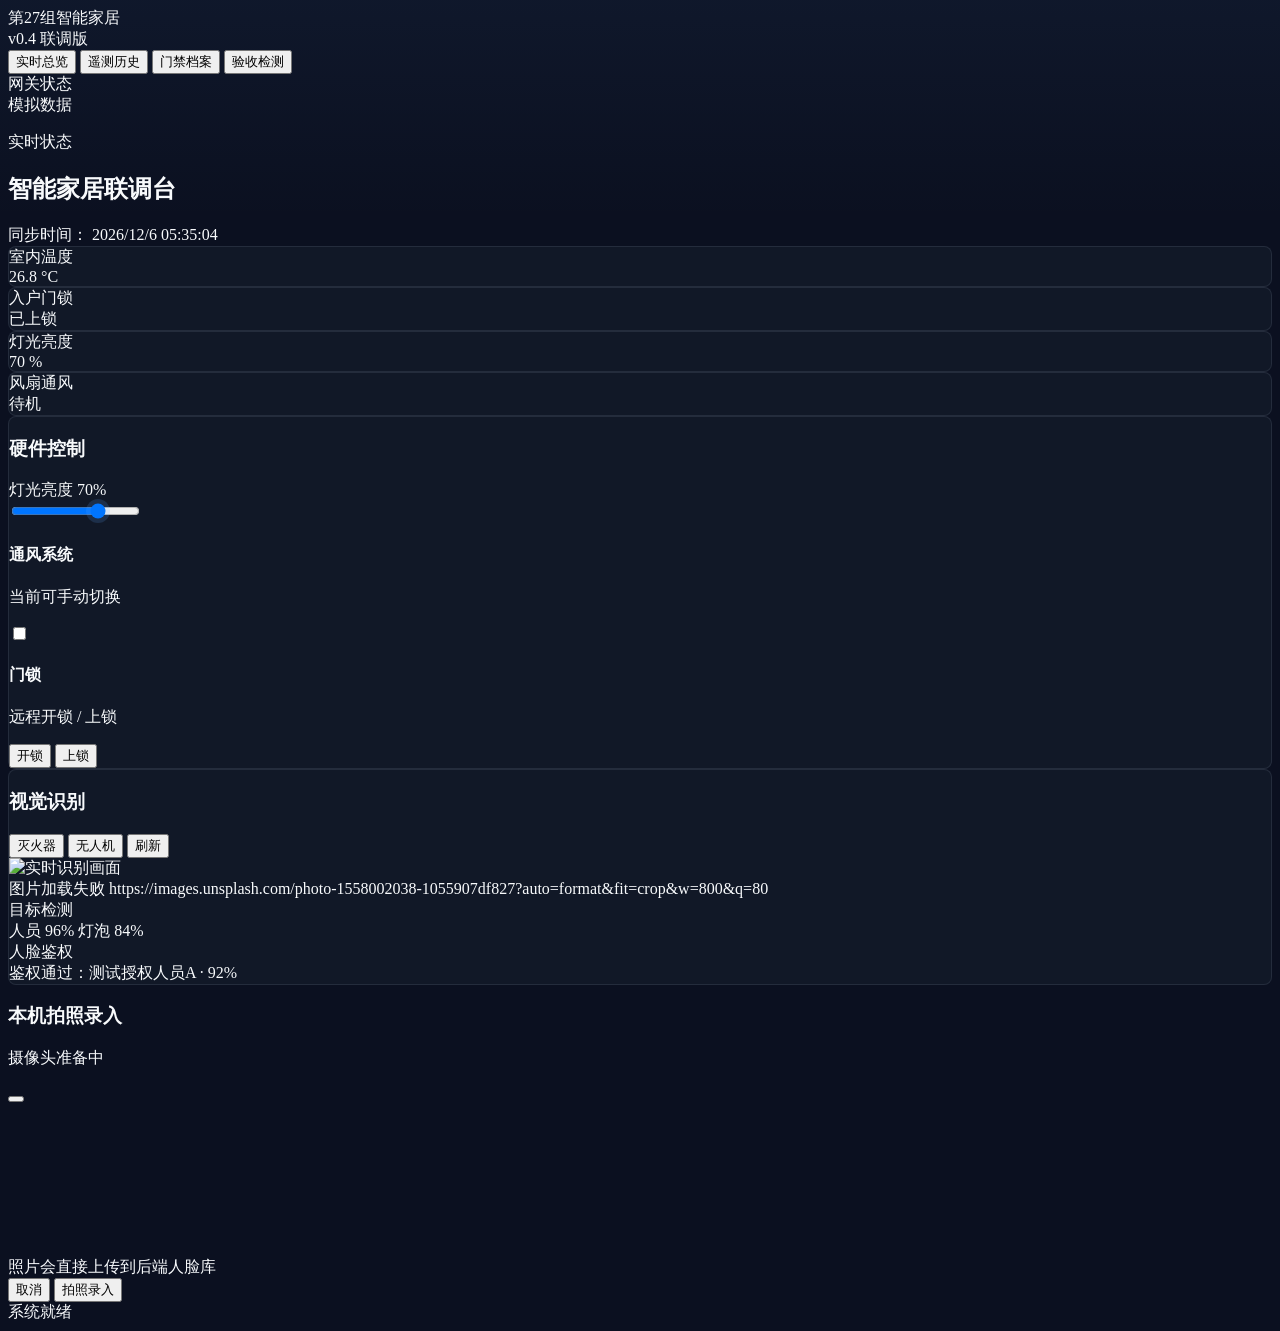
==== commit 83e3ea3c: "feat: add face library sync workflow" ====
--- a/index.html
+++ b/index.html
@@ -7,7 +7,7 @@
     
     <link rel="preconnect" href="https://fonts.googleapis.com">
     <link rel="preconnect" href="https://fonts.gstatic.com" crossorigin>
-    <link href="https://fonts.googleapis.com/css2?family=Plus+Jakarta+Sans:wght@300;400;500;600;700&family=Space+Grotesk:wght@400;500;600;700&display=swap" rel="stylesheet">
+    <link href="https://fonts.googleapis.com/css2?family=Inter:wght@400;500;600;700&display=swap" rel="stylesheet">
     
     <script src="https://cdn.tailwindcss.com"></script>
     <script src="https://unpkg.com/lucide@latest"></script>
@@ -17,20 +17,20 @@
             theme: {
                 extend: {
                     fontFamily: {
-                        sans: ['Plus Jakarta Sans', 'sans-serif'],
-                        mono: ['Space Grotesk', 'monospace'],
+                        sans: ['Inter', 'PingFang SC', 'Microsoft YaHei', 'sans-serif'],
+                        mono: ['ui-monospace', 'SFMono-Regular', 'Menlo', 'monospace'],
                     },
                     colors: {
                         dark: {
-                            950: '#090a0f', // 极深邃的微蓝底色
-                            900: '#12141c', // 卡片暗色
-                            800: '#1a1d29', // 悬浮及输入框暗色
-                            700: '#25293a',
+                            950: '#0b1020',
+                            900: '#111827',
+                            800: '#1f2937',
+                            700: '#374151',
                         },
                         accent: {
-                            cyber: '#38bdf8',  // 精准数字蓝
-                            emerald: '#34d399',// 语义安全绿
-                            crimson: '#f87171',// 语义警报红
+                            cyber: '#60a5fa',
+                            emerald: '#22c55e',
+                            crimson: '#ef4444',
                         }
                     },
                     letterSpacing: {
@@ -43,9 +43,8 @@
     </script>
 
     <style>
-        /* Awwwards 顶奢数字美学：严苛的暗黑体系与极其克制的发光 */
         body {
-            background-color: #090a0f;
+            background-color: #0b1020;
             color: #f8fafc;
             -webkit-font-smoothing: antialiased;
             overflow-x: hidden;
@@ -58,20 +57,19 @@
             height: 4px;
         }
         ::-webkit-scrollbar-track {
-            background: #090a0f;
+            background: #0b1020;
         }
         ::-webkit-scrollbar-thumb {
-            background: #25293a;
+            background: #374151;
             border-radius: 2px;
         }
 
-        /* 高级 SaaS 系统的点阵背景纹理 (Dot Matrix Grid) */
         .dot-matrix {
-            background-image: radial-gradient(rgba(255, 255, 255, 0.03) 1px, transparent 0);
-            background-size: 24px 24px;
-        }
-
-        /* Tab 动画无缝过渡 */
+            background:
+                linear-gradient(180deg, rgba(96, 165, 250, 0.05), rgba(11, 16, 32, 0) 220px),
+                #0b1020;
+        }
+
         .tab-content {
             display: none;
             opacity: 0;
@@ -84,28 +82,26 @@
             transform: translateY(0);
         }
 
-        /* 极其内敛的高级边框发光效应，绝非廉价的炫技渐变 */
         .saas-card {
-            background: #12141c;
-            border: 1px solid rgba(255, 255, 255, 0.04);
+            background: #111827;
+            border: 1px solid rgba(148, 163, 184, 0.14);
             border-radius: 8px;
             transition: border-color 0.3s ease, box-shadow 0.3s ease;
         }
         .saas-card:hover {
-            border-color: rgba(56, 189, 248, 0.2);
-            box-shadow: 0 12px 40px -12px rgba(0, 0, 0, 0.7);
-        }
-
-        /* 现代原生 Range 滑块美化 */
+            border-color: rgba(96, 165, 250, 0.28);
+            box-shadow: 0 12px 28px -20px rgba(15, 23, 42, 0.9);
+        }
+
         input[type="range"]::-webkit-slider-thumb {
             -webkit-appearance: none;
             appearance: none;
             width: 14px;
             height: 14px;
             border-radius: 50%;
-            background: #38bdf8;
+            background: #60a5fa;
             cursor: pointer;
-            box-shadow: 0 0 10px rgba(56, 189, 248, 0.5);
+            box-shadow: 0 0 0 4px rgba(96, 165, 250, 0.16);
             transition: transform 0.1s ease;
         }
         input[type="range"]::-webkit-slider-thumb:hover {
@@ -120,7 +116,7 @@
 
         button:focus-visible,
         input:focus-visible {
-            outline: 2px solid #38bdf8;
+            outline: 2px solid #60a5fa;
             outline-offset: 3px;
         }
 
@@ -148,29 +144,33 @@
             <div class="flex items-center justify-between">
                 <div class="flex items-center space-x-3">
                     <div class="h-5 w-1.5 bg-accent-cyber rounded-full"></div>
-                    <span class="font-mono text-sm tracking-widest text-white/90 font-bold uppercase">第27组网关</span>
-                </div>
-                <span class="font-mono text-[10px] text-white/30 bg-white/[0.04] px-2 py-0.5 rounded border border-white/[0.02]">v0.2 // 联调版</span>
+                    <span class="text-sm text-white/90 font-semibold">第27组智能家居</span>
+                </div>
+                <span class="font-mono text-[10px] text-white/40 bg-white/[0.04] px-2 py-0.5 rounded border border-white/[0.06]">v0.4 联调版</span>
             </div>
 
             <nav class="space-y-2 flex flex-row lg:flex-col overflow-x-auto lg:overflow-visible gap-2 lg:gap-0" role="tablist" aria-label="控制台视图">
-                <button type="button" onclick="switchTab('dashboard')" id="nav-dashboard" role="tab" aria-selected="true" aria-controls="tab-dashboard" class="w-full flex items-center space-x-3 px-4 py-3 rounded-lg text-xs font-mono font-medium tracking-wider uppercase transition-all duration-200 bg-white/[0.04] text-accent-cyber border border-white/[0.05]">
+                <button type="button" onclick="switchTab('dashboard')" id="nav-dashboard" role="tab" aria-selected="true" aria-controls="tab-dashboard" class="w-full flex items-center space-x-3 px-4 py-3 rounded-lg text-sm font-medium transition-all duration-200 bg-white/[0.04] text-accent-cyber border border-white/[0.08]">
                     <i data-lucide="layout-grid" class="w-4 h-4"></i>
                     <span>实时总览</span>
                 </button>
-                <button type="button" onclick="switchTab('history')" id="nav-history" role="tab" aria-selected="false" aria-controls="tab-history" class="w-full flex items-center space-x-3 px-4 py-3 rounded-lg text-xs font-mono font-medium tracking-wider uppercase transition-all duration-200 text-white/40 hover:text-white/80 hover:bg-white/[0.02]">
+                <button type="button" onclick="switchTab('history')" id="nav-history" role="tab" aria-selected="false" aria-controls="tab-history" class="w-full flex items-center space-x-3 px-4 py-3 rounded-lg text-sm font-medium transition-all duration-200 text-white/50 hover:text-white/80 hover:bg-white/[0.04]">
                     <i data-lucide="bar-chart-3" class="w-4 h-4"></i>
                     <span>遥测历史</span>
                 </button>
-                <button type="button" onclick="switchTab('access')" id="nav-access" role="tab" aria-selected="false" aria-controls="tab-access" class="w-full flex items-center space-x-3 px-4 py-3 rounded-lg text-xs font-mono font-medium tracking-wider uppercase transition-all duration-200 text-white/40 hover:text-white/80 hover:bg-white/[0.02]">
+                <button type="button" onclick="switchTab('access')" id="nav-access" role="tab" aria-selected="false" aria-controls="tab-access" class="w-full flex items-center space-x-3 px-4 py-3 rounded-lg text-sm font-medium transition-all duration-200 text-white/50 hover:text-white/80 hover:bg-white/[0.04]">
                     <i data-lucide="shield-check" class="w-4 h-4"></i>
                     <span>门禁档案</span>
                 </button>
+                <button type="button" onclick="switchTab('acceptance')" id="nav-acceptance" role="tab" aria-selected="false" aria-controls="tab-acceptance" class="w-full flex items-center space-x-3 px-4 py-3 rounded-lg text-sm font-medium transition-all duration-200 text-white/50 hover:text-white/80 hover:bg-white/[0.04]">
+                    <i data-lucide="package-check" class="w-4 h-4"></i>
+                    <span>验收检测</span>
+                </button>
             </nav>
         </div>
 
         <div class="pt-6 border-t border-white/[0.04] mt-6 lg:mt-0 hidden lg:block">
-            <div class="flex items-center justify-between text-[11px] font-mono">
+            <div class="flex items-center justify-between text-xs">
                 <span class="text-white/30">网关状态</span>
                 <div class="flex items-center space-x-2">
                     <span class="w-1.5 h-1.5 rounded-full bg-accent-emerald animate-pulse" id="conn-status-dot"></span>
@@ -185,29 +185,29 @@
         <div id="tab-dashboard" class="tab-content active space-y-10">
             <header class="flex flex-col md:flex-row md:items-end justify-between gap-4 border-b border-white/[0.04] pb-6">
                 <div>
-                    <p class="text-[11px] font-mono tracking-widest text-accent-cyber uppercase">环境与设备监控</p>
-                    <h2 class="text-3xl font-light text-white tracking-tighter mt-1 font-sans">智能家居控制台 // 实时状态</h2>
-                </div>
-                <div class="font-mono text-xs text-white/40 bg-dark-900 px-4 py-2 rounded-lg border border-white/[0.04]">
+                    <p class="text-xs text-accent-cyber font-medium">实时状态</p>
+                    <h2 class="text-2xl md:text-3xl font-semibold text-white mt-1 font-sans">智能家居联调台</h2>
+                </div>
+                <div class="font-mono text-xs text-white/50 bg-dark-900 px-4 py-2 rounded-lg border border-white/[0.08]">
                     同步时间： <span id="last-update-time" class="text-white/80 font-medium">--</span>
                 </div>
             </header>
 
             <div class="grid grid-cols-2 lg:grid-cols-4 gap-4 lg:gap-6">
-                <div class="saas-card p-6 rounded-xl flex flex-col justify-between min-h-[140px]">
+                <div class="saas-card p-5 rounded-xl flex flex-col justify-between min-h-[128px]">
                     <div class="flex items-center justify-between text-white/40">
-                        <span class="text-[11px] font-mono uppercase tracking-wider">01 // 温度</span>
+                        <span class="text-sm text-white/55">室内温度</span>
                         <i data-lucide="thermometer" class="w-4 h-4 text-white/20"></i>
                     </div>
                     <div class="flex items-baseline mt-4">
-                        <span class="text-5xl font-light text-white tracking-tightest font-mono" id="val-temp">--</span>
+                        <span class="text-4xl font-semibold text-white font-mono" id="val-temp">--</span>
                         <span class="text-sm font-mono text-white/40 ml-1">°C</span>
                     </div>
                 </div>
 
-                <div class="saas-card p-6 rounded-xl flex flex-col justify-between min-h-[140px]">
+                <div class="saas-card p-5 rounded-xl flex flex-col justify-between min-h-[128px]">
                     <div class="flex items-center justify-between text-white/40">
-                        <span class="text-[11px] font-mono uppercase tracking-wider">02 // 入户门锁</span>
+                        <span class="text-sm text-white/55">入户门锁</span>
                         <i data-lucide="lock" class="w-4 h-4 text-white/20"></i>
                     </div>
                     <div class="flex items-center space-x-2 mt-4">
@@ -216,20 +216,20 @@
                     </div>
                 </div>
 
-                <div class="saas-card p-6 rounded-xl flex flex-col justify-between min-h-[140px]">
+                <div class="saas-card p-5 rounded-xl flex flex-col justify-between min-h-[128px]">
                     <div class="flex items-center justify-between text-white/40">
-                        <span class="text-[11px] font-mono uppercase tracking-wider">03 // 灯光亮度</span>
+                        <span class="text-sm text-white/55">灯光亮度</span>
                         <i data-lucide="sun" class="w-4 h-4 text-white/20"></i>
                     </div>
                     <div class="flex items-baseline mt-4">
-                        <span class="text-5xl font-light text-white tracking-tightest font-mono" id="val-light">--</span>
+                        <span class="text-4xl font-semibold text-white font-mono" id="val-light">--</span>
                         <span class="text-sm font-mono text-white/40 ml-1">%</span>
                     </div>
                 </div>
 
-                <div class="saas-card p-6 rounded-xl flex flex-col justify-between min-h-[140px]">
+                <div class="saas-card p-5 rounded-xl flex flex-col justify-between min-h-[128px]">
                     <div class="flex items-center justify-between text-white/40">
-                        <span class="text-[11px] font-mono uppercase tracking-wider">04 // 风扇通风</span>
+                        <span class="text-sm text-white/55">风扇通风</span>
                         <i data-lucide="wind" class="w-4 h-4 text-white/20"></i>
                     </div>
                     <div class="flex items-center space-x-2 mt-4">
@@ -242,14 +242,14 @@
             <div class="grid grid-cols-1 lg:grid-cols-12 gap-6 lg:gap-8 items-start">
                 
                 <div class="saas-card rounded-xl p-6 lg:col-span-5 space-y-8">
-                    <div class="border-b border-white/[0.04] pb-4">
-                        <h3 class="text-xs font-mono font-medium tracking-wider uppercase text-white/80">硬件控制面板</h3>
+                    <div class="border-b border-white/[0.08] pb-4">
+                        <h3 class="text-sm font-semibold text-white/85">硬件控制</h3>
                     </div>
                     
                     <div class="space-y-8">
                         <div class="space-y-3">
                             <div class="flex justify-between items-center text-xs font-mono">
-                                <label class="text-white/50 uppercase">灯光亮度</label>
+                                <label class="text-white/55">灯光亮度</label>
                                 <span class="text-accent-cyber" id="ctrl-light-val">--</span>
                             </div>
                             <div class="flex items-center space-x-4 bg-dark-950 p-3 rounded-lg border border-white/[0.03]">
@@ -261,8 +261,8 @@
 
                         <div class="flex items-center justify-between bg-dark-950 p-4 rounded-lg border border-white/[0.03]">
                             <div>
-                                <h4 class="text-xs font-mono text-white/80 uppercase">通风系统</h4>
-                                <p class="text-[11px] text-white/40 mt-1 font-sans">智能温控 / 手动控制</p>
+                                <h4 class="text-sm font-medium text-white/85">通风系统</h4>
+                                <p class="text-xs text-white/45 mt-1 font-sans">当前可手动切换</p>
                             </div>
                             <label class="relative inline-flex items-center cursor-pointer">
                                 <input type="checkbox" id="input-fan" aria-label="切换风扇状态" class="sr-only peer" onchange="sendControl('SET_FAN', {on: this.checked})">
@@ -272,14 +272,14 @@
 
                         <div class="flex flex-col sm:flex-row sm:items-center justify-between bg-dark-950 p-4 rounded-lg border border-white/[0.03] gap-4 sm:gap-0">
                             <div>
-                                <h4 class="text-xs font-mono text-white/80 uppercase">门锁执行器</h4>
-                                <p class="text-[11px] text-white/40 mt-1 font-sans">远程执行开锁 / 上锁指令</p>
+                                <h4 class="text-sm font-medium text-white/85">门锁</h4>
+                                <p class="text-xs text-white/45 mt-1 font-sans">远程开锁 / 上锁</p>
                             </div>
                             <div class="flex space-x-2 font-mono text-xs">
-                                <button type="button" onclick="sendControl('OPEN_DOOR')" class="px-4 py-2 rounded bg-white/5 text-white hover:bg-white/10 border border-white/10 transition-colors uppercase">
+                                <button type="button" onclick="sendControl('OPEN_DOOR')" class="px-4 py-2 rounded bg-white/5 text-white hover:bg-white/10 border border-white/10 transition-colors">
                                     开锁
                                 </button>
-                                <button type="button" onclick="sendControl('CLOSE_DOOR')" class="px-4 py-2 rounded bg-white text-dark-950 hover:bg-white/90 font-medium transition-colors uppercase">
+                                <button type="button" onclick="sendControl('CLOSE_DOOR')" class="px-4 py-2 rounded bg-white text-dark-950 hover:bg-white/90 font-medium transition-colors">
                                     上锁
                                 </button>
                             </div>
@@ -289,17 +289,17 @@
 
                 <div class="saas-card rounded-xl p-6 lg:col-span-7 flex flex-col space-y-6">
                     <div class="flex justify-between items-center border-b border-white/[0.04] pb-4 gap-3">
-                        <h3 class="text-xs font-mono font-medium tracking-wider uppercase text-white/80">视觉识别画面</h3>
+                        <h3 class="text-sm font-semibold text-white/85">视觉识别</h3>
                         <div class="flex flex-wrap items-center justify-end gap-2">
-                            <button type="button" onclick="requestDetection('fire_extinguisher')" class="px-3 py-1.5 rounded bg-white/[0.04] text-white/70 hover:text-white hover:bg-white/[0.08] border border-white/[0.08] text-xs font-mono transition-colors flex items-center space-x-1.5">
+                            <button type="button" onclick="requestDetection('fire_extinguisher')" class="px-3 py-2 rounded bg-white/[0.04] text-white/70 hover:text-white hover:bg-white/[0.08] border border-white/[0.08] text-xs transition-colors flex items-center space-x-1.5">
                                 <i data-lucide="flame" class="w-3 h-3 text-accent-crimson"></i>
-                                <span>识别灭火器</span>
+                                <span>灭火器</span>
                             </button>
-                            <button type="button" onclick="requestDetection('drone')" class="px-3 py-1.5 rounded bg-white/[0.04] text-white/70 hover:text-white hover:bg-white/[0.08] border border-white/[0.08] text-xs font-mono transition-colors flex items-center space-x-1.5">
+                            <button type="button" onclick="requestDetection('drone')" class="px-3 py-2 rounded bg-white/[0.04] text-white/70 hover:text-white hover:bg-white/[0.08] border border-white/[0.08] text-xs transition-colors flex items-center space-x-1.5">
                                 <i data-lucide="plane" class="w-3 h-3 text-accent-cyber"></i>
-                                <span>识别无人机</span>
+                                <span>无人机</span>
                             </button>
-                            <button type="button" onclick="fetchPhotos()" aria-label="刷新识别图片" class="text-xs font-mono text-accent-cyber hover:opacity-80 flex items-center space-x-1.5 transition-opacity">
+                            <button type="button" onclick="fetchPhotos()" aria-label="刷新识别图片" class="px-3 py-2 rounded text-xs text-accent-cyber hover:bg-white/[0.04] flex items-center space-x-1.5 transition-colors">
                                 <i data-lucide="refresh-cw" class="w-3 h-3"></i>
                                 <span>刷新</span>
                             </button>
@@ -308,7 +308,7 @@
                     
                     <div class="aspect-[16/9] w-full bg-dark-950 rounded-lg border border-white/[0.04] overflow-hidden relative flex items-center justify-center">
                         <img id="latest-photo" src="" alt="实时识别画面" class="w-full h-full object-cover hidden">
-                        <div id="photo-placeholder" class="text-white/20 flex flex-col items-center font-mono text-xs tracking-wider text-center px-4">
+                        <div id="photo-placeholder" class="text-white/25 flex flex-col items-center text-xs text-center px-4">
                             <i data-lucide="video-off" class="w-6 h-6 mb-3 opacity-40 text-white"></i>
                             <span id="photo-placeholder-title">暂无识别画面</span>
                             <span id="photo-placeholder-detail" class="mt-2 text-[10px] text-white/30 normal-case tracking-normal"></span>
@@ -317,14 +317,14 @@
 
                     <div class="grid grid-cols-1 md:grid-cols-2 gap-6 pt-2">
                         <div class="space-y-2">
-                            <span class="text-[10px] font-mono text-white/40 tracking-widest uppercase">YOLO 目标检测</span>
+                            <span class="text-xs text-white/45">目标检测</span>
                             <div id="yolo-labels" class="flex flex-wrap gap-2 pt-1">
                                 <span class="text-xs text-white/20 font-mono">等待画面...</span>
                             </div>
                         </div>
                         <div class="space-y-2">
-                            <span class="text-[10px] font-mono text-white/40 tracking-widest uppercase">人脸识别鉴权</span>
-                            <div id="face-result" class="p-3 rounded-lg border border-white/[0.03] bg-dark-950 font-mono text-xs text-white/50 flex items-center space-x-2">
+                            <span class="text-xs text-white/45">人脸鉴权</span>
+                            <div id="face-result" class="p-3 rounded-lg border border-white/[0.08] bg-dark-950 text-xs text-white/55 flex items-center space-x-2">
                                 <i data-lucide="fingerprint" class="w-4 h-4 text-white/30"></i>
                                 <span>待机</span>
                             </div>
@@ -338,10 +338,10 @@
         <div id="tab-history" class="tab-content space-y-8">
             <header class="flex flex-col sm:flex-row sm:justify-between sm:items-end gap-4 border-b border-white/[0.04] pb-6">
                 <div>
-                    <p class="text-[11px] font-mono tracking-widest text-accent-cyber uppercase">时序数据</p>
-                    <h2 class="text-3xl font-light text-white tracking-tighter mt-1 font-sans">设备遥测历史记录</h2>
-                </div>
-                <button type="button" onclick="fetchHistory()" class="px-4 py-2 rounded bg-white/5 text-white hover:bg-white/10 border border-white/10 font-mono text-xs transition-colors flex items-center justify-center space-x-2 w-full sm:w-auto uppercase">
+                    <p class="text-xs text-accent-cyber font-medium">历史记录</p>
+                    <h2 class="text-2xl md:text-3xl font-semibold text-white mt-1 font-sans">设备遥测</h2>
+                </div>
+                <button type="button" onclick="fetchHistory()" class="px-4 py-2 rounded bg-white/5 text-white hover:bg-white/10 border border-white/10 text-xs transition-colors flex items-center justify-center space-x-2 w-full sm:w-auto">
                     <i data-lucide="refresh-cw" class="w-3.5 h-3.5"></i>
                     <span>刷新记录</span>
                 </button>
@@ -349,15 +349,15 @@
 
             <div class="saas-card rounded-xl overflow-hidden">
                 <div class="overflow-x-auto">
-                    <table class="w-full text-left font-mono text-xs whitespace-nowrap">
+                    <table class="w-full text-left text-sm whitespace-nowrap">
                         <thead class="bg-white/[0.02] text-white/40 border-b border-white/[0.04]">
                             <tr>
-                                <th class="px-6 py-4 font-medium tracking-wider">时间戳</th>
-                                <th class="px-6 py-4 font-medium tracking-wider">温度 (°C)</th>
-                                <th class="px-6 py-4 font-medium tracking-wider">门锁</th>
-                                <th class="px-6 py-4 font-medium tracking-wider">窗户</th>
-                                <th class="px-6 py-4 font-medium tracking-wider">灯光 (%)</th>
-                                <th class="px-6 py-4 font-medium tracking-wider">风扇状态</th>
+                                <th class="px-6 py-4 font-medium">时间戳</th>
+                                <th class="px-6 py-4 font-medium">温度 (°C)</th>
+                                <th class="px-6 py-4 font-medium">门锁</th>
+                                <th class="px-6 py-4 font-medium">窗户</th>
+                                <th class="px-6 py-4 font-medium">灯光 (%)</th>
+                                <th class="px-6 py-4 font-medium">风扇状态</th>
                             </tr>
                         </thead>
                         <tbody id="history-table-body" class="divide-y divide-white/[0.02] text-white/70">
@@ -372,28 +372,28 @@
 
         <div id="tab-access" class="tab-content space-y-8">
             <header class="border-b border-white/[0.04] pb-6">
-                <p class="text-[11px] font-mono tracking-widest text-accent-cyber uppercase">身份与门禁管理</p>
-                <h2 class="text-3xl font-light text-white tracking-tighter mt-1 font-sans">授权人员与门禁鉴权管理</h2>
+                <p class="text-xs text-accent-cyber font-medium">门禁管理</p>
+                <h2 class="text-2xl md:text-3xl font-semibold text-white mt-1 font-sans">授权人员</h2>
             </header>
 
             <div class="saas-card rounded-xl overflow-hidden">
                 <div class="p-5 border-b border-white/[0.04] bg-white/[0.01] flex justify-between items-center">
-                    <span class="text-xs font-mono font-medium tracking-wider uppercase text-white/70">已登记人员</span>
-                    <button type="button" onclick="registerPerson()" class="px-3 py-1.5 rounded bg-white text-dark-950 font-mono text-xs font-medium hover:bg-white/90 transition-colors uppercase flex items-center space-x-1">
+                    <span class="text-sm font-medium text-white/75">已登记人员</span>
+                    <button type="button" onclick="registerPerson()" class="px-3 py-2 rounded bg-white text-dark-950 text-xs font-medium hover:bg-white/90 transition-colors flex items-center space-x-1">
                         <i data-lucide="plus" class="w-3.5 h-3.5"></i>
                         <span>登记人员</span>
                     </button>
                 </div>
                 <div class="overflow-x-auto">
-                    <table class="w-full text-left font-mono text-xs whitespace-nowrap">
+                    <table class="w-full text-left text-sm whitespace-nowrap">
                         <thead class="bg-white/[0.02] text-white/40 border-b border-white/[0.04]">
                             <tr>
-                                <th class="px-6 py-4 font-medium tracking-wider">编号</th>
-                                <th class="px-6 py-4 font-medium tracking-wider">姓名</th>
-                                <th class="px-6 py-4 font-medium tracking-wider">角色</th>
-                                <th class="px-6 py-4 font-medium tracking-wider">门禁权限</th>
-                                <th class="px-6 py-4 font-medium tracking-wider">人脸样本</th>
-                                <th class="px-6 py-4 font-medium tracking-wider text-right">操作</th>
+                                <th class="px-6 py-4 font-medium">编号</th>
+                                <th class="px-6 py-4 font-medium">姓名</th>
+                                <th class="px-6 py-4 font-medium">角色</th>
+                                <th class="px-6 py-4 font-medium">门禁权限</th>
+                                <th class="px-6 py-4 font-medium">人脸样本</th>
+                                <th class="px-6 py-4 font-medium text-right">操作</th>
                             </tr>
                         </thead>
                         <tbody id="persons-table-body" class="divide-y divide-white/[0.02] text-white/70">
@@ -403,9 +403,116 @@
             </div>
         </div>
 
+        <div id="tab-acceptance" class="tab-content space-y-8">
+            <header class="flex flex-col sm:flex-row sm:items-end sm:justify-between gap-4 border-b border-white/[0.04] pb-6">
+                <div>
+                    <p class="text-xs text-accent-cyber font-medium">验收检测</p>
+                    <h2 class="text-2xl md:text-3xl font-semibold text-white mt-1 font-sans">灭火器 / 无人机图片包</h2>
+                    <p class="text-sm text-white/45 mt-3">上传验收图片或 ZIP，后端会生成任务，香橙派轮询后下载图片并回传 YOLO 结果。</p>
+                </div>
+                <button type="button" onclick="fetchDetectionJobs()" class="px-4 py-2 rounded bg-white/5 text-white hover:bg-white/10 border border-white/10 text-xs transition-colors flex items-center justify-center space-x-2 w-full sm:w-auto">
+                    <i data-lucide="refresh-cw" class="w-3.5 h-3.5"></i>
+                    <span>刷新任务</span>
+                </button>
+            </header>
+
+            <div class="grid grid-cols-1 lg:grid-cols-2 gap-6">
+                <div class="saas-card rounded-xl p-6 space-y-4">
+                    <div class="flex items-start justify-between gap-4">
+                        <div>
+                            <h3 class="text-sm font-semibold text-white/85">灭火器图片</h3>
+                            <p class="text-xs text-white/40 mt-1">支持多选图片或一个 ZIP，建议 12 张。</p>
+                        </div>
+                        <i data-lucide="flame" class="w-5 h-5 text-accent-crimson"></i>
+                    </div>
+                    <label class="block border border-dashed border-white/15 rounded-lg p-4 bg-dark-950 hover:border-white/30 transition-colors cursor-pointer">
+                        <input id="fire-files" type="file" accept="image/*,.zip" multiple class="hidden" onchange="updateDetectionSelection()">
+                        <span class="text-sm text-white/70">选择灭火器图片或 ZIP</span>
+                        <span class="block text-xs text-white/35 mt-1">jpg / png / webp / zip</span>
+                    </label>
+                    <div id="fire-file-summary" class="text-xs text-white/35 min-h-[20px]">还未选择文件</div>
+                </div>
+
+                <div class="saas-card rounded-xl p-6 space-y-4">
+                    <div class="flex items-start justify-between gap-4">
+                        <div>
+                            <h3 class="text-sm font-semibold text-white/85">无人机图片</h3>
+                            <p class="text-xs text-white/40 mt-1">支持多选图片或一个 ZIP，建议 12 张。</p>
+                        </div>
+                        <i data-lucide="plane" class="w-5 h-5 text-accent-cyber"></i>
+                    </div>
+                    <label class="block border border-dashed border-white/15 rounded-lg p-4 bg-dark-950 hover:border-white/30 transition-colors cursor-pointer">
+                        <input id="drone-files" type="file" accept="image/*,.zip" multiple class="hidden" onchange="updateDetectionSelection()">
+                        <span class="text-sm text-white/70">选择无人机图片或 ZIP</span>
+                        <span class="block text-xs text-white/35 mt-1">jpg / png / webp / zip</span>
+                    </label>
+                    <div id="drone-file-summary" class="text-xs text-white/35 min-h-[20px]">还未选择文件</div>
+                </div>
+            </div>
+
+            <div class="saas-card rounded-xl p-6 flex flex-col md:flex-row md:items-center justify-between gap-4">
+                <div class="text-sm text-white/60" id="detection-upload-hint">验收包通常是 12 张灭火器 + 12 张无人机；数量不一致也可以先上传联调。</div>
+                <button type="button" id="submit-detection-btn" onclick="submitDetectionJob()" class="px-5 py-2.5 rounded bg-white text-dark-950 text-sm font-medium hover:bg-white/90 transition-colors disabled:opacity-40 disabled:cursor-not-allowed">
+                    上传并派发给香橙派
+                </button>
+            </div>
+
+            <div class="grid grid-cols-1 xl:grid-cols-3 gap-6 items-start">
+                <div class="saas-card rounded-xl p-6 xl:col-span-1 space-y-4">
+                    <div class="flex items-center justify-between">
+                        <h3 class="text-sm font-semibold text-white/85">最近任务</h3>
+                        <span class="text-[11px] text-white/35" id="detection-job-count">--</span>
+                    </div>
+                    <div id="detection-job-list" class="space-y-2 text-sm text-white/50">
+                        <div class="text-xs text-white/30">暂无任务</div>
+                    </div>
+                </div>
+
+                <div class="saas-card rounded-xl p-6 xl:col-span-2 space-y-5">
+                    <div class="flex flex-col sm:flex-row sm:items-center sm:justify-between gap-3">
+                        <div>
+                            <h3 class="text-sm font-semibold text-white/85">检测结果</h3>
+                            <p class="text-xs text-white/35 mt-1" id="detection-active-job">请选择或上传一个任务</p>
+                        </div>
+                        <div id="detection-summary" class="flex flex-wrap gap-2 text-xs"></div>
+                    </div>
+                    <div id="detection-results" class="grid grid-cols-1 md:grid-cols-2 gap-4">
+                        <div class="text-xs text-white/30 border border-white/[0.06] rounded-lg p-6 text-center">等待检测任务</div>
+                    </div>
+                </div>
+            </div>
+        </div>
+
     </main>
 
-    <div id="toast" class="fixed bottom-6 right-6 bg-dark-900 border border-white/10 text-white/90 px-4 py-3 rounded shadow-2xl font-mono text-xs tracking-wider transform translate-y-20 opacity-0 transition-all duration-300 z-50 flex items-center space-x-3">
+    <div id="face-camera-modal" class="fixed inset-0 hidden z-40 bg-black/75 backdrop-blur-sm items-center justify-center p-4">
+        <div class="w-full max-w-2xl rounded-xl border border-white/10 bg-dark-900 shadow-2xl overflow-hidden">
+            <div class="p-4 border-b border-white/[0.06] flex items-center justify-between">
+                <div>
+                    <h3 class="text-sm font-semibold text-white/85">本机拍照录入</h3>
+                    <p id="face-camera-status" class="text-xs text-white/35 mt-1">摄像头准备中</p>
+                </div>
+                <button type="button" onclick="closeFaceCamera()" aria-label="关闭本机摄像头" class="w-8 h-8 rounded flex items-center justify-center text-white/50 hover:text-white hover:bg-white/[0.06] transition-colors">
+                    <i data-lucide="x" class="w-4 h-4"></i>
+                </button>
+            </div>
+            <div class="bg-black aspect-video overflow-hidden">
+                <video id="face-camera-video" autoplay playsinline muted class="w-full h-full object-cover"></video>
+            </div>
+            <div class="p-4 flex flex-col sm:flex-row sm:items-center sm:justify-between gap-3">
+                <span class="text-xs text-white/35">照片会直接上传到后端人脸库</span>
+                <div class="flex items-center justify-end gap-2">
+                    <button type="button" onclick="closeFaceCamera()" class="px-4 py-2 rounded bg-white/5 text-white/65 hover:bg-white/10 border border-white/10 text-xs transition-colors">取消</button>
+                    <button type="button" id="face-camera-capture-btn" onclick="captureFacePhoto()" class="px-4 py-2 rounded bg-white text-dark-950 text-xs font-medium hover:bg-white/90 transition-colors flex items-center space-x-1.5">
+                        <i data-lucide="camera" class="w-3.5 h-3.5"></i>
+                        <span>拍照录入</span>
+                    </button>
+                </div>
+            </div>
+        </div>
+    </div>
+
+    <div id="toast" class="fixed bottom-6 right-6 bg-dark-900 border border-white/10 text-white/90 px-4 py-3 rounded shadow-2xl text-xs transform translate-y-20 opacity-0 transition-all duration-300 z-50 flex items-center space-x-3">
         <div class="w-1.5 h-1.5 rounded-full bg-accent-cyber" id="toast-dot"></div>
         <span id="toast-msg">系统就绪</span>
     </div>
@@ -419,9 +526,14 @@
 
         renderIcons();
 
-        const API_ORIGIN = (window.SMART_HOME_API_ORIGIN || 'http://82.156.238.244').replace(/\/$/, '');
+        const LOCAL_API_ORIGIN = ['localhost', '127.0.0.1'].includes(window.location.hostname) ? 'http://127.0.0.1:8000' : 'http://82.156.238.244';
+        const API_ORIGIN = (window.SMART_HOME_API_ORIGIN || LOCAL_API_ORIGIN).replace(/\/$/, '');
         const API_BASE = `${API_ORIGIN}/api`;
         const DEVICE_ID = 'orange-pi-main';
+        let activeDetectionJobId = null;
+        let detectionPollTimer = null;
+        let faceCameraStream = null;
+        let faceCameraPersonId = null;
 
         const MOCK_DATA = {
             latestStatus: {
@@ -501,7 +613,7 @@
         function formatTime(isoString) {
             if (!isoString) return '--';
             const date = new Date(isoString);
-            return date.toLocaleTimeString('zh-CN', { hour12: false }) + ' // ' + date.toLocaleDateString('zh-CN');
+            return date.toLocaleString('zh-CN', { hour12: false });
         }
 
         function formatShortTime(isoString) {
@@ -572,17 +684,18 @@
             document.querySelectorAll('.tab-content').forEach(el => el.classList.remove('active'));
             document.getElementById(`tab-${tabId}`).classList.add('active');
 
-            ['dashboard', 'history', 'access'].forEach(id => {
+            ['dashboard', 'history', 'access', 'acceptance'].forEach(id => {
                 const btn = document.getElementById(`nav-${id}`);
                 btn.setAttribute('aria-selected', String(id === tabId));
-                btn.className = "w-full flex items-center space-x-3 px-4 py-3 rounded-lg text-xs font-mono font-medium tracking-wider uppercase transition-all duration-200 text-white/40 hover:text-white/80 hover:bg-white/[0.02]";
+                btn.className = "w-full flex items-center space-x-3 px-4 py-3 rounded-lg text-sm font-medium transition-all duration-200 text-white/50 hover:text-white/80 hover:bg-white/[0.04]";
             });
 
             const activeBtn = document.getElementById(`nav-${tabId}`);
-            activeBtn.className = "w-full flex items-center space-x-3 px-4 py-3 rounded-lg text-xs font-mono font-medium tracking-wider uppercase transition-all duration-200 bg-white/[0.04] text-accent-cyber border border-white/[0.05]";
+            activeBtn.className = "w-full flex items-center space-x-3 px-4 py-3 rounded-lg text-sm font-medium transition-all duration-200 bg-white/[0.04] text-accent-cyber border border-white/[0.08]";
 
             if (tabId === 'history') fetchHistory();
             if (tabId === 'access') fetchPersons();
+            if (tabId === 'acceptance') fetchDetectionJobs();
         }
 
         async function fetchData(endpoint, mockDataKey) {
@@ -609,7 +722,7 @@
             const text = document.getElementById('conn-status-text');
             if (dot && text) {
                 dot.className = connected ? "w-1.5 h-1.5 rounded-full bg-accent-emerald animate-pulse" : "w-1.5 h-1.5 rounded-full bg-accent-crimson animate-pulse";
-                text.innerText = connected ? "实时后端" : "本地模拟";
+                text.innerText = connected ? "在线" : "模拟数据";
                 text.className = connected ? "text-white/70" : "text-white/30";
             }
         }
@@ -651,7 +764,8 @@
                 CLOSE_DOOR: '远程上锁',
                 REQUEST_PHOTO: '请求拍照',
                 REQUEST_DETECT_FIRE_EXTINGUISHER: '识别灭火器',
-                REQUEST_DETECT_DRONE: '识别无人机'
+                REQUEST_DETECT_DRONE: '识别无人机',
+                PROCESS_DETECTION_PACKAGE: '处理验收图片包'
             };
             return labels[type] || type;
         }
@@ -668,7 +782,7 @@
 
         async function sendControl(type, payload = {}) {
             try {
-                showToast(`正在发送指令 // ${commandLabel(type)}`);
+                showToast(`正在发送：${commandLabel(type)}`);
                 const res = await fetch(`${API_BASE}/commands`, {
                     method: 'POST',
                     headers: { 'Content-Type': 'application/json' },
@@ -679,11 +793,11 @@
                     throw new Error(json.error?.message || 'command failed');
                 }
                 setConnectionStatus(true);
-                showToast(`指令已入队 // ${json.data.id}`, 'success');
+                showToast(`指令已发送：${json.data.id}`, 'success');
                 setTimeout(fetchLatestStatus, 600);
             } catch (error) {
                 setConnectionStatus(false);
-                showToast(`指令失败 // ${error.message || 'FAILED'}`, 'error');
+                showToast(`指令失败：${error.message || '失败'}`, 'error');
             }
         }
 
@@ -719,7 +833,7 @@
                 imgEl.onerror = () => {
                     imgEl.classList.add('hidden');
                     placeholder.classList.remove('hidden');
-                    placeholderTitle.innerText = '已收到画面 // 图片解码失败';
+                    placeholderTitle.innerText = '图片加载失败';
                     placeholderDetail.innerText = assetUrl;
                 };
             } else {
@@ -740,15 +854,15 @@
             }
 
             if (photo.access_decision === 'allow') {
-                faceContainer.className = "mt-2 p-3 rounded-lg border border-accent-emerald/20 bg-accent-emerald/[0.02] text-xs text-accent-emerald flex items-center space-x-2";
+                faceContainer.className = "mt-2 p-3 rounded-lg border border-accent-emerald/25 bg-accent-emerald/[0.04] text-xs text-accent-emerald flex items-center space-x-2";
                 faceContainer.innerHTML = `<i data-lucide="shield-check" class="w-4 h-4 text-accent-emerald"></i>
-                                           <div><span class="font-bold">鉴权通过：</span> ${escapeHTML(photo.face_result?.matched_name || '已登记人员')} // ${(Number(photo.face_result?.confidence || 0) * 100).toFixed(0)}%</div>`;
+                                           <div><span class="font-semibold">鉴权通过：</span>${escapeHTML(photo.face_result?.matched_name || '已登记人员')} · ${(Number(photo.face_result?.confidence || 0) * 100).toFixed(0)}%</div>`;
             } else if (photo.access_decision === 'deny') {
-                faceContainer.className = "mt-2 p-3 rounded-lg border border-accent-crimson/20 bg-accent-crimson/[0.02] text-xs text-accent-crimson flex items-center space-x-2";
+                faceContainer.className = "mt-2 p-3 rounded-lg border border-accent-crimson/25 bg-accent-crimson/[0.04] text-xs text-accent-crimson flex items-center space-x-2";
                 faceContainer.innerHTML = `<i data-lucide="shield-alert" class="w-4 h-4 text-accent-crimson"></i>
-                                           <div><span class="font-bold">鉴权拒绝：</span> 未识别身份</div>`;
+                                           <div><span class="font-semibold">鉴权拒绝：</span>未识别身份</div>`;
             } else {
-                faceContainer.className = "mt-2 p-3 rounded-lg border border-white/[0.04] bg-dark-950 text-xs text-white/40 flex items-center space-x-2";
+                faceContainer.className = "mt-2 p-3 rounded-lg border border-white/[0.08] bg-dark-950 text-xs text-white/45 flex items-center space-x-2";
                 faceContainer.innerHTML = `<i data-lucide="fingerprint" class="w-4 h-4 text-white/20"></i><span>待机</span>`;
             }
             renderIcons();
@@ -756,7 +870,7 @@
 
         async function fetchHistory() {
             const tbody = document.getElementById('history-table-body');
-            tbody.innerHTML = `<tr><td colspan="6" class="px-6 py-12 text-center text-white/20">正在查询遥测数据库...</td></tr>`;
+            tbody.innerHTML = `<tr><td colspan="6" class="px-6 py-12 text-center text-white/25">正在加载记录...</td></tr>`;
 
             const data = await fetchData('/telemetry?limit=50', 'history');
             if (!data?.ok || !data.data.length) {
@@ -766,7 +880,7 @@
 
             tbody.innerHTML = data.data.map(row => `
                 <tr class="hover:bg-white/[0.01] transition-colors border-b border-white/[0.01]">
-                    <td class="px-6 py-3.5 text-white/40">${formatShortTime(row.captured_at)}</td>
+                    <td class="px-6 py-3.5 font-mono text-xs text-white/40">${formatShortTime(row.captured_at)}</td>
                     <td class="px-6 py-3.5"><span class="font-medium ${Number(row.temperature_c) > 29 ? 'text-accent-crimson' : 'text-white'}">${escapeHTML(row.temperature_c)}</span></td>
                     <td class="px-6 py-3.5"><span class="text-[11px] ${row.door_open ? 'text-accent-cyber font-bold' : 'text-white/40'}">${row.door_open ? '开启' : '已上锁'}</span></td>
                     <td class="px-6 py-3.5 text-white/60">${row.window_open ? '开启' : '关闭'}</td>
@@ -776,6 +890,183 @@
             `).join('');
         }
 
+        function getSelectedFiles(inputId) {
+            return Array.from(document.getElementById(inputId)?.files || []);
+        }
+
+        function summarizeSelectedFiles(files) {
+            if (!files.length) return '还未选择文件';
+            const imageCount = files.filter(file => !file.name.toLowerCase().endsWith('.zip')).length;
+            const zipCount = files.length - imageCount;
+            const names = files.slice(0, 3).map(file => file.name).join('、');
+            const more = files.length > 3 ? ` 等 ${files.length} 个文件` : '';
+            return `${imageCount} 张图片，${zipCount} 个 ZIP｜${names}${more}`;
+        }
+
+        function updateDetectionSelection() {
+            const fireFiles = getSelectedFiles('fire-files');
+            const droneFiles = getSelectedFiles('drone-files');
+            document.getElementById('fire-file-summary').innerText = summarizeSelectedFiles(fireFiles);
+            document.getElementById('drone-file-summary').innerText = summarizeSelectedFiles(droneFiles);
+            const total = fireFiles.length + droneFiles.length;
+            document.getElementById('detection-upload-hint').innerText = total
+                ? `已选择 ${total} 个文件。ZIP 会由后端解包，只保留图片。`
+                : '验收包通常是 12 张灭火器 + 12 张无人机；数量不一致也可以先上传联调。';
+        }
+
+        function appendDetectionFiles(formData, fieldPrefix, files) {
+            files.forEach(file => {
+                const lowerName = file.name.toLowerCase();
+                if (lowerName.endsWith('.zip')) {
+                    formData.append(`${fieldPrefix}_zip`, file);
+                } else {
+                    formData.append(`${fieldPrefix}_images`, file);
+                }
+            });
+        }
+
+        async function submitDetectionJob() {
+            const fireFiles = getSelectedFiles('fire-files');
+            const droneFiles = getSelectedFiles('drone-files');
+            if (!fireFiles.length && !droneFiles.length) {
+                showToast('请先选择图片或 ZIP', 'error');
+                return;
+            }
+
+            const button = document.getElementById('submit-detection-btn');
+            const formData = new FormData();
+            formData.append('device_id', DEVICE_ID);
+            appendDetectionFiles(formData, 'fire_extinguisher', fireFiles);
+            appendDetectionFiles(formData, 'drone', droneFiles);
+
+            try {
+                button.disabled = true;
+                showToast('正在上传验收图片包...');
+                const res = await fetch(`${API_BASE}/detection-jobs`, { method: 'POST', body: formData });
+                const json = await res.json();
+                if (!res.ok || !json.ok) throw new Error(json.error?.message || 'upload failed');
+                setConnectionStatus(true);
+                activeDetectionJobId = json.data.id;
+                showToast('检测任务已派发给香橙派', 'success');
+                renderDetectionJob(json.data);
+                fetchDetectionJobs();
+                startDetectionPolling(activeDetectionJobId);
+            } catch (error) {
+                setConnectionStatus(false);
+                showToast(`上传失败：${error.message}`, 'error');
+            } finally {
+                button.disabled = false;
+            }
+        }
+
+        function detectionStatusLabel(status) {
+            const labels = { queued: '等待香橙派', processing: '处理中', done: '已完成', failed: '失败', partial: '部分完成' };
+            return labels[status] || status || '--';
+        }
+
+        function statusBadgeClass(status) {
+            if (status === 'done') return 'bg-accent-emerald/10 text-accent-emerald border-accent-emerald/20';
+            if (status === 'failed' || status === 'partial') return 'bg-accent-crimson/10 text-accent-crimson border-accent-crimson/20';
+            if (status === 'processing') return 'bg-accent-cyber/10 text-accent-cyber border-accent-cyber/20';
+            return 'bg-white/[0.04] text-white/45 border-white/[0.08]';
+        }
+
+        async function fetchDetectionJobs() {
+            try {
+                const res = await fetch(`${API_BASE}/detection-jobs?limit=20`);
+                const json = await res.json();
+                if (!res.ok || !json.ok) throw new Error(json.error?.message || 'jobs failed');
+                setConnectionStatus(true);
+                renderDetectionJobList(json.data || []);
+                if (!activeDetectionJobId && json.data?.[0]) {
+                    await loadDetectionJob(json.data[0].id);
+                }
+            } catch (error) {
+                setConnectionStatus(false);
+                document.getElementById('detection-job-list').innerHTML = `<div class="text-xs text-accent-crimson">任务列表加载失败：${escapeHTML(error.message)}</div>`;
+            }
+        }
+
+        function renderDetectionJobList(jobs) {
+            document.getElementById('detection-job-count').innerText = `${jobs.length} 条`;
+            const list = document.getElementById('detection-job-list');
+            if (!jobs.length) {
+                list.innerHTML = '<div class="text-xs text-white/30">暂无任务</div>';
+                return;
+            }
+            list.innerHTML = jobs.map(job => `
+                <button type="button" onclick="loadDetectionJob('${escapeHTML(job.id)}')" class="w-full text-left p-3 rounded-lg border ${activeDetectionJobId === job.id ? 'border-accent-cyber/40 bg-accent-cyber/[0.04]' : 'border-white/[0.06] bg-dark-950 hover:bg-white/[0.03]'} transition-colors">
+                    <div class="flex items-center justify-between gap-3">
+                        <span class="font-mono text-xs text-white/70">${escapeHTML(job.id)}</span>
+                        <span class="text-[10px] px-2 py-0.5 rounded border ${statusBadgeClass(job.status)}">${detectionStatusLabel(job.status)}</span>
+                    </div>
+                    <div class="text-[11px] text-white/35 mt-2">${job.total_count || 0} 张 · 完成 ${job.completed_count || 0} · 失败 ${job.failed_count || 0}</div>
+                </button>
+            `).join('');
+        }
+
+        async function loadDetectionJob(jobId) {
+            try {
+                const res = await fetch(`${API_BASE}/detection-jobs/${encodeURIComponent(jobId)}`);
+                const json = await res.json();
+                if (!res.ok || !json.ok) throw new Error(json.error?.message || 'job failed');
+                setConnectionStatus(true);
+                activeDetectionJobId = json.data.id;
+                renderDetectionJob(json.data);
+                if (['queued', 'processing'].includes(json.data.status)) startDetectionPolling(json.data.id);
+            } catch (error) {
+                showToast(`任务加载失败：${error.message}`, 'error');
+            }
+        }
+
+        function startDetectionPolling(jobId) {
+            if (detectionPollTimer) clearInterval(detectionPollTimer);
+            detectionPollTimer = setInterval(async () => {
+                if (activeDetectionJobId !== jobId) return;
+                await loadDetectionJob(jobId);
+            }, 3500);
+        }
+
+        function renderDetectionJob(job) {
+            document.getElementById('detection-active-job').innerText = `${job.id} · ${formatShortTime(job.created_at)} · ${detectionStatusLabel(job.status)}`;
+            document.getElementById('detection-summary').innerHTML = [
+                ['灭火器', job.expected_fire_count],
+                ['无人机', job.expected_drone_count],
+                ['完成', job.completed_count],
+                ['失败', job.failed_count]
+            ].map(([label, value]) => `<span class="px-2 py-1 rounded border border-white/[0.08] bg-dark-950 text-white/55">${label} ${value ?? 0}</span>`).join('');
+
+            const items = job.items || [];
+            const results = document.getElementById('detection-results');
+            if (!items.length) {
+                results.innerHTML = '<div class="text-xs text-white/30 border border-white/[0.06] rounded-lg p-6 text-center">这个任务没有图片</div>';
+                return;
+            }
+            results.innerHTML = items.map(item => {
+                const labels = item.yolo_labels?.length
+                    ? item.yolo_labels.map(label => `<span class="inline-flex items-center px-2 py-0.5 rounded bg-white/[0.04] border border-white/10 text-[11px] text-white/70">${escapeHTML(translateLabel(label.label))}<span class="ml-1.5 text-white/35">${(Number(label.confidence || 0) * 100).toFixed(0)}%</span></span>`).join('')
+                    : '<span class="text-xs text-white/30">暂无标签</span>';
+                return `
+                    <div class="border border-white/[0.06] rounded-lg overflow-hidden bg-dark-950">
+                        <div class="aspect-video bg-dark-900 overflow-hidden">
+                            <img src="${resolveAssetUrl(item.file_url, item.updated_at)}" alt="${escapeHTML(item.filename)}" class="w-full h-full object-cover" loading="lazy">
+                        </div>
+                        <div class="p-4 space-y-3">
+                            <div class="flex items-start justify-between gap-3">
+                                <div>
+                                    <div class="text-sm text-white/75 truncate" title="${escapeHTML(item.filename)}">${escapeHTML(item.filename)}</div>
+                                    <div class="text-[11px] text-white/35 mt-1">期望：${escapeHTML(translateLabel(item.expected_label))}</div>
+                                </div>
+                                <span class="text-[10px] px-2 py-0.5 rounded border ${statusBadgeClass(item.status)}">${detectionStatusLabel(item.status)}</span>
+                            </div>
+                            <div class="flex flex-wrap gap-2">${labels}</div>
+                            ${item.error_message ? `<div class="text-xs text-accent-crimson">${escapeHTML(item.error_message)}</div>` : ''}
+                        </div>
+                    </div>
+                `;
+            }).join('');
+        }
+
         async function fetchPersons() {
             const tbody = document.getElementById('persons-table-body');
             const data = await fetchData('/persons', 'persons');
@@ -787,7 +1078,7 @@
             const roles = { student: '学生', teacher: '教师', guest: '访客' };
             tbody.innerHTML = data.data.map(person => `
                 <tr class="hover:bg-white/[0.01] transition-colors border-b border-white/[0.01]">
-                    <td class="px-6 py-4 text-white/30 text-[11px]">${escapeHTML(person.id)}</td>
+                    <td class="px-6 py-4 font-mono text-xs text-white/30">${escapeHTML(person.id)}</td>
                     <td class="px-6 py-4 font-medium text-white">${escapeHTML(person.name)}</td>
                     <td class="px-6 py-4 text-white/50">${escapeHTML(roles[person.role] || person.role)}</td>
                     <td class="px-6 py-4">
@@ -802,9 +1093,13 @@
                         }
                     </td>
                     <td class="px-6 py-4 text-right text-xs font-medium">
-                        <button type="button" onclick='editPerson(${JSON.stringify(person.id)}, ${JSON.stringify(person.name)})' class="text-accent-cyber hover:opacity-80 mr-4 transition-opacity">编辑</button>
-                        <button type="button" onclick='enrollFace(${JSON.stringify(person.id)})' class="text-accent-emerald hover:opacity-80 mr-4 transition-opacity">${person.face_enrolled ? '更新人脸' : '录入人脸'}</button>
-                        <button type="button" onclick='deletePerson(${JSON.stringify(person.id)})' class="text-accent-crimson hover:opacity-80 transition-opacity">删除</button>
+                        <div class="flex flex-wrap items-center justify-end gap-x-4 gap-y-2">
+                            <button type="button" onclick='editPerson(${JSON.stringify(person.id)}, ${JSON.stringify(person.name)})' class="text-accent-cyber hover:opacity-80 transition-opacity">编辑</button>
+                            <button type="button" onclick='uploadFaceFromFile(${JSON.stringify(person.id)})' class="text-accent-emerald hover:opacity-80 transition-opacity">上传照片</button>
+                            <button type="button" onclick='openFaceCamera(${JSON.stringify(person.id)})' class="text-white/70 hover:text-white transition-colors">本机拍照</button>
+                            <button type="button" onclick='requestOrangePiFaceCapture(${JSON.stringify(person.id)})' class="text-white/55 hover:text-white transition-colors">香橙派拍照</button>
+                            <button type="button" onclick='deletePerson(${JSON.stringify(person.id)})' class="text-accent-crimson hover:opacity-80 transition-opacity">删除</button>
+                        </div>
                     </td>
                 </tr>
             `).join('');
@@ -825,12 +1120,12 @@
                 const json = await res.json();
                 if (!res.ok || !json.ok) throw new Error(json.error?.message || 'register failed');
                 showToast('人员已登记', 'success');
-                if (confirm('是否现在为该人员录入人脸照片？')) {
-                    await enrollFace(json.data.id, { refresh: false });
+                if (confirm('是否现在从电脑选择照片录入？')) {
+                    await uploadFaceFromFile(json.data.id, { refresh: false });
                 }
                 fetchPersons();
             } catch (error) {
-                showToast(`登记失败 // ${error.message}`, 'error');
+                showToast(`登记失败：${error.message}`, 'error');
             }
         }
 
@@ -850,11 +1145,10 @@
             });
         }
 
-        async function enrollFace(personId, options = {}) {
-            const file = await pickImageFile();
-            if (!file) return;
+        async function uploadFaceImage(personId, image, filename, options = {}) {
+            if (!image) return false;
             const formData = new FormData();
-            formData.append('image', file);
+            formData.append('image', image, filename || image.name || `face-${Date.now()}.jpg`);
             try {
                 showToast('正在上传人脸照片...');
                 const res = await fetch(`${API_BASE}/persons/${personId}/face-samples`, {
@@ -864,11 +1158,132 @@
                 const json = await res.json();
                 if (!res.ok || !json.ok) throw new Error(json.error?.message || 'face upload failed');
                 setConnectionStatus(true);
-                showToast('人脸照片已录入', 'success');
+                const versionText = json.data?.sample?.sync_version ? `，同步版本 ${json.data.sample.sync_version}` : '';
+                showToast(`人脸照片已录入${versionText}`, 'success');
                 if (options.refresh !== false) fetchPersons();
+                return true;
             } catch (error) {
                 setConnectionStatus(false);
-                showToast(`人脸录入失败 // ${error.message}`, 'error');
+                showToast(`人脸录入失败：${error.message}`, 'error');
+                return false;
+            }
+        }
+
+        async function uploadFaceFromFile(personId, options = {}) {
+            const file = await pickImageFile();
+            if (!file) return;
+            return uploadFaceImage(personId, file, file.name, options);
+        }
+
+        async function enrollFace(personId, options = {}) {
+            return uploadFaceFromFile(personId, options);
+        }
+
+        async function requestOrangePiFaceCapture(personId) {
+            try {
+                showToast('正在通知香橙派拍照...');
+                const res = await fetch(`${API_BASE}/persons/${personId}/face-capture-request`, {
+                    method: 'POST',
+                    headers: { 'Content-Type': 'application/json' },
+                    body: JSON.stringify({ device_id: DEVICE_ID })
+                });
+                const json = await res.json();
+                if (!res.ok || !json.ok) throw new Error(json.error?.message || 'capture request failed');
+                setConnectionStatus(true);
+                showToast('香橙派拍照命令已派发', 'success');
+            } catch (error) {
+                setConnectionStatus(false);
+                showToast(`派发失败：${error.message}`, 'error');
+            }
+        }
+
+        function setFaceCameraStatus(message) {
+            const status = document.getElementById('face-camera-status');
+            if (status) status.innerText = message;
+        }
+
+        function stopFaceCameraStream() {
+            if (faceCameraStream) {
+                faceCameraStream.getTracks().forEach(track => track.stop());
+            }
+            faceCameraStream = null;
+        }
+
+        async function openFaceCamera(personId) {
+            const modal = document.getElementById('face-camera-modal');
+            const video = document.getElementById('face-camera-video');
+            faceCameraPersonId = personId;
+            if (!navigator.mediaDevices?.getUserMedia) {
+                showToast('浏览器不支持本机摄像头录入，请改用上传照片', 'error');
+                return;
+            }
+            if (!window.isSecureContext && !['localhost', '127.0.0.1'].includes(window.location.hostname)) {
+                showToast('本机摄像头需要 HTTPS，当前可先用上传照片', 'error');
+                return;
+            }
+            try {
+                modal.classList.remove('hidden');
+                modal.classList.add('flex');
+                setFaceCameraStatus('摄像头启动中');
+                renderIcons();
+                stopFaceCameraStream();
+                faceCameraStream = await navigator.mediaDevices.getUserMedia({
+                    video: { facingMode: 'user', width: { ideal: 1280 }, height: { ideal: 720 } },
+                    audio: false
+                });
+                video.srcObject = faceCameraStream;
+                await video.play();
+                setFaceCameraStatus('摄像头已就绪');
+            } catch (error) {
+                closeFaceCamera();
+                showToast(`摄像头打开失败：${error.message}`, 'error');
+            }
+        }
+
+        function closeFaceCamera() {
+            stopFaceCameraStream();
+            faceCameraPersonId = null;
+            const video = document.getElementById('face-camera-video');
+            if (video) video.srcObject = null;
+            const modal = document.getElementById('face-camera-modal');
+            if (modal) {
+                modal.classList.add('hidden');
+                modal.classList.remove('flex');
+            }
+        }
+
+        function canvasToBlob(canvas) {
+            return new Promise((resolve, reject) => {
+                canvas.toBlob(blob => {
+                    if (blob) resolve(blob);
+                    else reject(new Error('photo encode failed'));
+                }, 'image/jpeg', 0.92);
+            });
+        }
+
+        async function captureFacePhoto() {
+            const video = document.getElementById('face-camera-video');
+            const button = document.getElementById('face-camera-capture-btn');
+            if (!faceCameraPersonId || !video?.videoWidth || !video?.videoHeight) {
+                showToast('摄像头画面还没有准备好', 'error');
+                return;
+            }
+            try {
+                if (button) button.disabled = true;
+                setFaceCameraStatus('正在上传照片');
+                const canvas = document.createElement('canvas');
+                canvas.width = video.videoWidth;
+                canvas.height = video.videoHeight;
+                const context = canvas.getContext('2d');
+                context.drawImage(video, 0, 0, canvas.width, canvas.height);
+                const blob = await canvasToBlob(canvas);
+                const personId = faceCameraPersonId;
+                closeFaceCamera();
+                await uploadFaceImage(personId, blob, `camera-face-${Date.now()}.jpg`);
+            } catch (error) {
+                showToast(`拍照录入失败：${error.message}`, 'error');
+            } finally {
+                if (button) button.disabled = false;
             }
         }
 
@@ -886,7 +1301,7 @@
                 showToast('人员已更新', 'success');
                 fetchPersons();
             } catch (error) {
-                showToast(`更新失败 // ${error.message}`, 'error');
+                showToast(`更新失败：${error.message}`, 'error');
             }
         }
 
@@ -899,7 +1314,7 @@
                 showToast('人员已删除', 'success');
                 fetchPersons();
             } catch (error) {
-                showToast(`删除失败 // ${error.message}`, 'error');
+                showToast(`删除失败：${error.message}`, 'error');
             }
         }
 
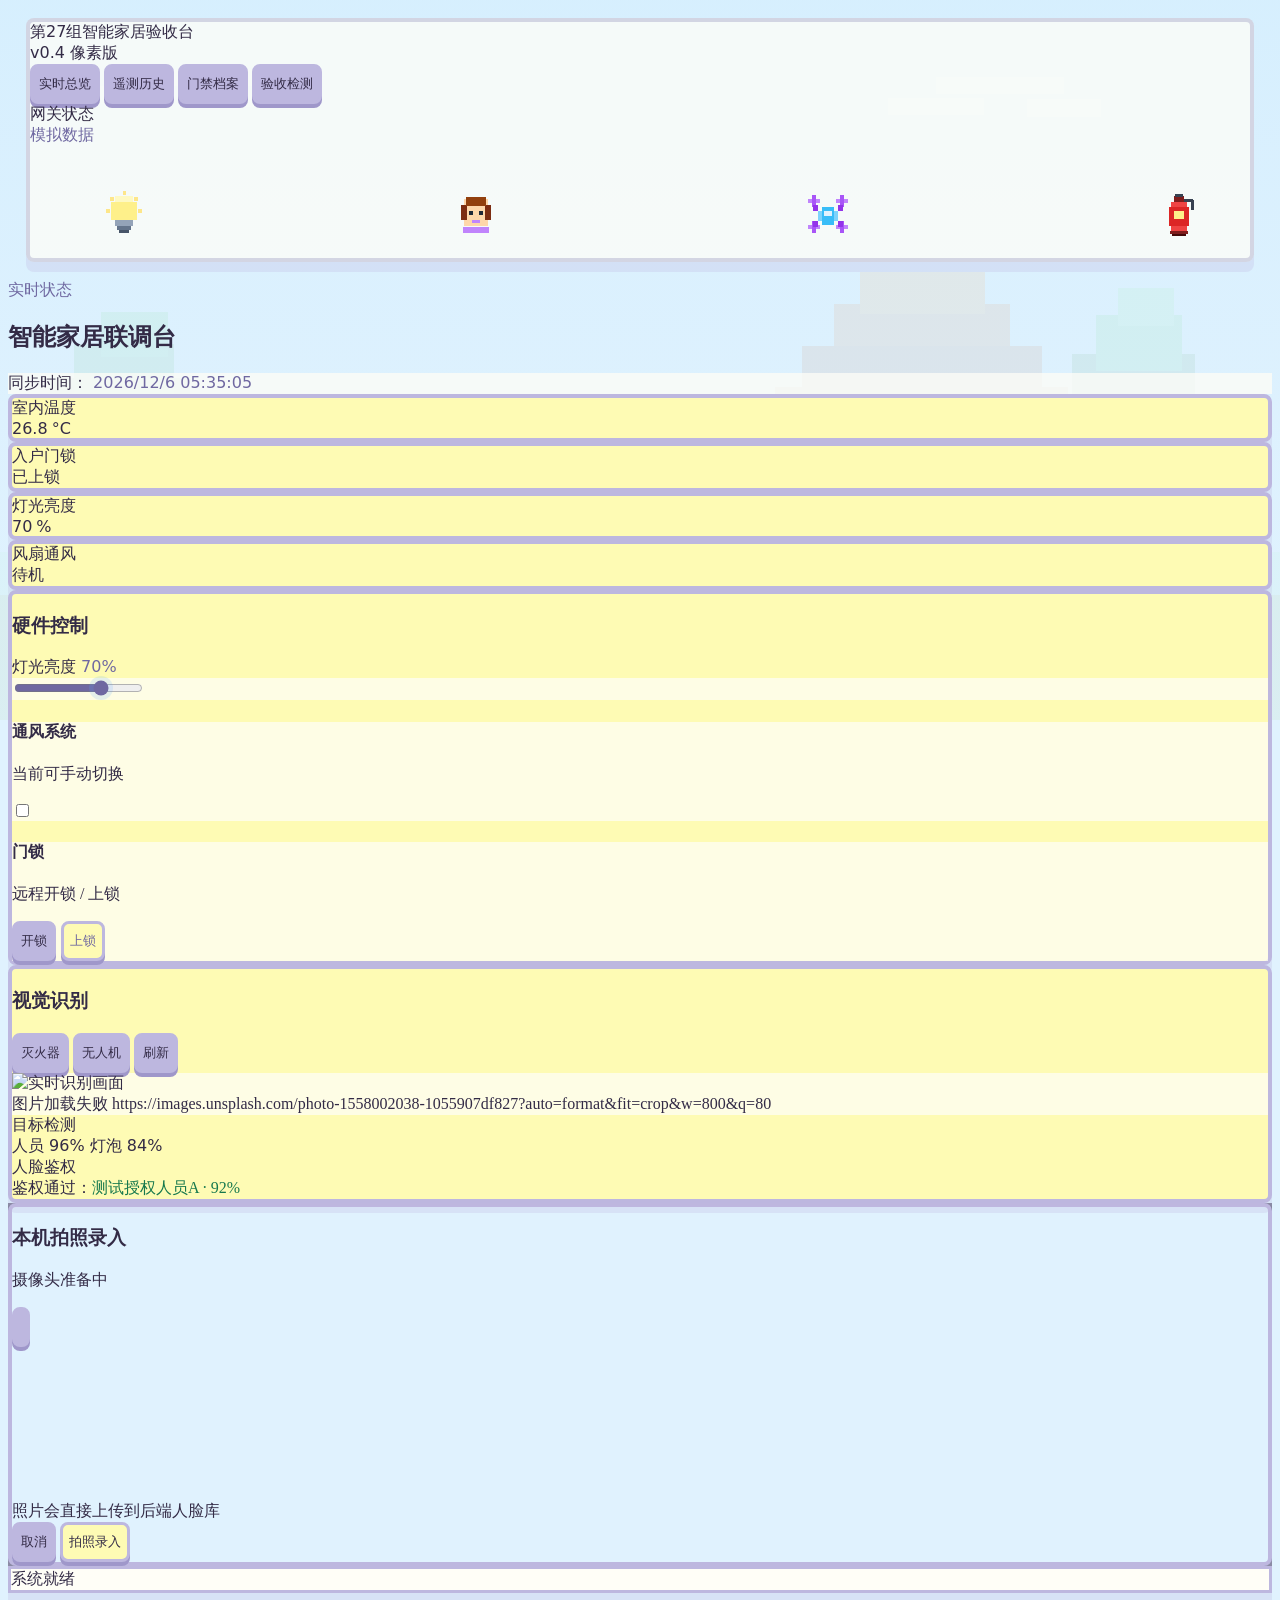
==== commit 17e22982: "style: apply pixel themed frontend" ====
--- a/index.html
+++ b/index.html
@@ -11,6 +11,7 @@
     
     <script src="https://cdn.tailwindcss.com"></script>
     <script src="https://unpkg.com/lucide@latest"></script>
+    <link rel="stylesheet" href="/static/group27-pixel-theme.css">
 
     <script>
         tailwind.config = {
@@ -144,9 +145,9 @@
             <div class="flex items-center justify-between">
                 <div class="flex items-center space-x-3">
                     <div class="h-5 w-1.5 bg-accent-cyber rounded-full"></div>
-                    <span class="text-sm text-white/90 font-semibold">第27组智能家居</span>
-                </div>
-                <span class="font-mono text-[10px] text-white/40 bg-white/[0.04] px-2 py-0.5 rounded border border-white/[0.06]">v0.4 联调版</span>
+                    <span class="text-sm text-white/90 font-semibold">第27组智能家居验收台</span>
+                </div>
+                <span class="font-mono text-[10px] text-white/40 bg-white/[0.04] px-2 py-0.5 rounded border border-white/[0.06]">v0.4 像素版</span>
             </div>
 
             <nav class="space-y-2 flex flex-row lg:flex-col overflow-x-auto lg:overflow-visible gap-2 lg:gap-0" role="tablist" aria-label="控制台视图">
--- a/static/group27-pixel-theme.css
+++ b/static/group27-pixel-theme.css
@@ -0,0 +1,233 @@
+:root {
+  --sky: #e0f2fe;
+  --sky-deep: #bae6fd;
+  --cream: #fffef7;
+  --step: #fefbb4;
+  --purple: #bdb7df;
+  --purple-dark: #9f97ca;
+  --purple-ink: #6f68a1;
+  --ink: #2c2340;
+  --text: #332b46;
+  --muted: #665b78;
+  --surface: rgba(224, 242, 254, 0.9);
+  --panel-shadow: 0 10px 0 rgba(189, 183, 223, 0.28);
+  --button-shadow: #9f97ca;
+  --pixel-font: "Fusion Pixel", "Zpix", "Pixelify Sans", "Press Start 2P", "Microsoft YaHei", system-ui, sans-serif;
+}
+
+body.dot-matrix {
+  background-color: var(--sky) !important;
+  background-image:
+    linear-gradient(rgba(224, 242, 254, 0.9), rgba(224, 242, 254, 0.96)),
+    url("/static/assets/pixel-cottage.svg") !important;
+  background-position: center top !important;
+  background-repeat: no-repeat !important;
+  background-size: max(1280px, 100vw) auto !important;
+  background-attachment: fixed !important;
+  color: var(--text) !important;
+}
+
+aside {
+  background: rgba(224, 242, 254, 0.92) !important;
+  border: 4px solid var(--purple) !important;
+  border-radius: 8px !important;
+  box-shadow: var(--panel-shadow) !important;
+  margin: 18px !important;
+  max-height: calc(100vh - 36px);
+}
+
+aside::after {
+  content: "";
+  display: block;
+  width: 100%;
+  min-height: 88px;
+  margin-top: 24px;
+  background-image:
+    url("/static/assets/sticker-bulb.svg"),
+    url("/static/assets/sticker-face.svg"),
+    url("/static/assets/sticker-drone.svg"),
+    url("/static/assets/sticker-extinguisher.svg");
+  background-position: 6% center, 36% center, 66% center, 96% center;
+  background-repeat: no-repeat;
+  background-size: 48px 48px;
+}
+
+main#main-content {
+  max-width: 1360px !important;
+}
+
+[class*="text-white"],
+[class*="text-dark"],
+.text-accent-cyber,
+.text-accent-emerald,
+.text-accent-crimson {
+  color: var(--text) !important;
+}
+
+.text-accent-cyber,
+#conn-status-text,
+#last-update-time,
+#ctrl-light-val {
+  color: var(--purple-ink) !important;
+}
+
+.text-accent-emerald {
+  color: #16784d !important;
+}
+
+.text-accent-crimson {
+  color: #b91c1c !important;
+}
+
+[class*="bg-dark"],
+.bg-dark-950,
+.bg-dark-900,
+.bg-dark-800 {
+  background: rgba(255, 254, 247, 0.74) !important;
+}
+
+[class*="border-white"],
+.border-white\/10,
+.border-white\/15 {
+  border-color: var(--purple) !important;
+}
+
+.saas-card {
+  background: var(--step) !important;
+  border: 4px solid var(--purple) !important;
+  border-radius: 8px !important;
+  box-shadow: var(--panel-shadow) !important;
+}
+
+.saas-card:hover {
+  border-color: var(--purple-dark) !important;
+  box-shadow: 0 12px 0 rgba(189, 183, 223, 0.34) !important;
+}
+
+header.border-b,
+.border-b {
+  border-color: rgba(111, 104, 161, 0.26) !important;
+}
+
+h2,
+h3,
+aside span,
+button,
+.font-mono,
+thead th {
+  font-family: var(--pixel-font) !important;
+}
+
+h2 {
+  color: var(--ink) !important;
+  letter-spacing: 0 !important;
+}
+
+p,
+td,
+span,
+small,
+label,
+input,
+select,
+textarea {
+  color: var(--text);
+}
+
+button {
+  min-height: 40px;
+  border: 3px solid var(--purple) !important;
+  border-radius: 8px !important;
+  background: var(--purple) !important;
+  color: var(--purple-ink) !important;
+  box-shadow: 0 4px 0 var(--button-shadow) !important;
+  transition: transform 0.16s cubic-bezier(0.16, 1, 0.3, 1), box-shadow 0.16s ease, background 0.16s ease !important;
+}
+
+button:hover {
+  background: #d1cdf0 !important;
+  transform: translateY(-2px);
+  box-shadow: 0 6px 0 var(--button-shadow) !important;
+}
+
+button:active {
+  transform: translateY(2px);
+  box-shadow: 0 2px 0 var(--button-shadow) !important;
+}
+
+button.bg-white,
+#submit-detection-btn,
+#face-camera-capture-btn {
+  background: var(--step) !important;
+  color: var(--purple-ink) !important;
+}
+
+input,
+select {
+  border: 3px solid var(--purple) !important;
+  border-radius: 8px !important;
+  background: var(--cream) !important;
+  color: var(--ink) !important;
+}
+
+input[type="range"] {
+  border: 0 !important;
+  accent-color: var(--purple-ink);
+}
+
+table {
+  background: rgba(255, 254, 247, 0.58);
+}
+
+thead {
+  background: rgba(189, 183, 223, 0.22) !important;
+}
+
+tbody tr:hover {
+  background: rgba(224, 242, 254, 0.52) !important;
+}
+
+#latest-photo,
+#detection-results img {
+  image-rendering: auto;
+}
+
+#photo-placeholder,
+#detection-results .text-center {
+  color: var(--muted) !important;
+}
+
+#face-camera-modal {
+  background: rgba(44, 35, 64, 0.58) !important;
+}
+
+#face-camera-modal > div {
+  background: var(--sky) !important;
+  border: 4px solid var(--purple) !important;
+  border-radius: 8px !important;
+  box-shadow: var(--panel-shadow) !important;
+}
+
+#toast {
+  background: var(--cream) !important;
+  border: 3px solid var(--purple) !important;
+  color: var(--text) !important;
+  box-shadow: var(--panel-shadow) !important;
+}
+
+#toast-dot,
+#conn-status-dot {
+  background: #22c55e !important;
+}
+
+@media (max-width: 1023px) {
+  aside {
+    margin: 12px !important;
+    width: calc(100% - 24px) !important;
+    max-height: none;
+  }
+
+  aside::after {
+    display: none;
+  }
+}
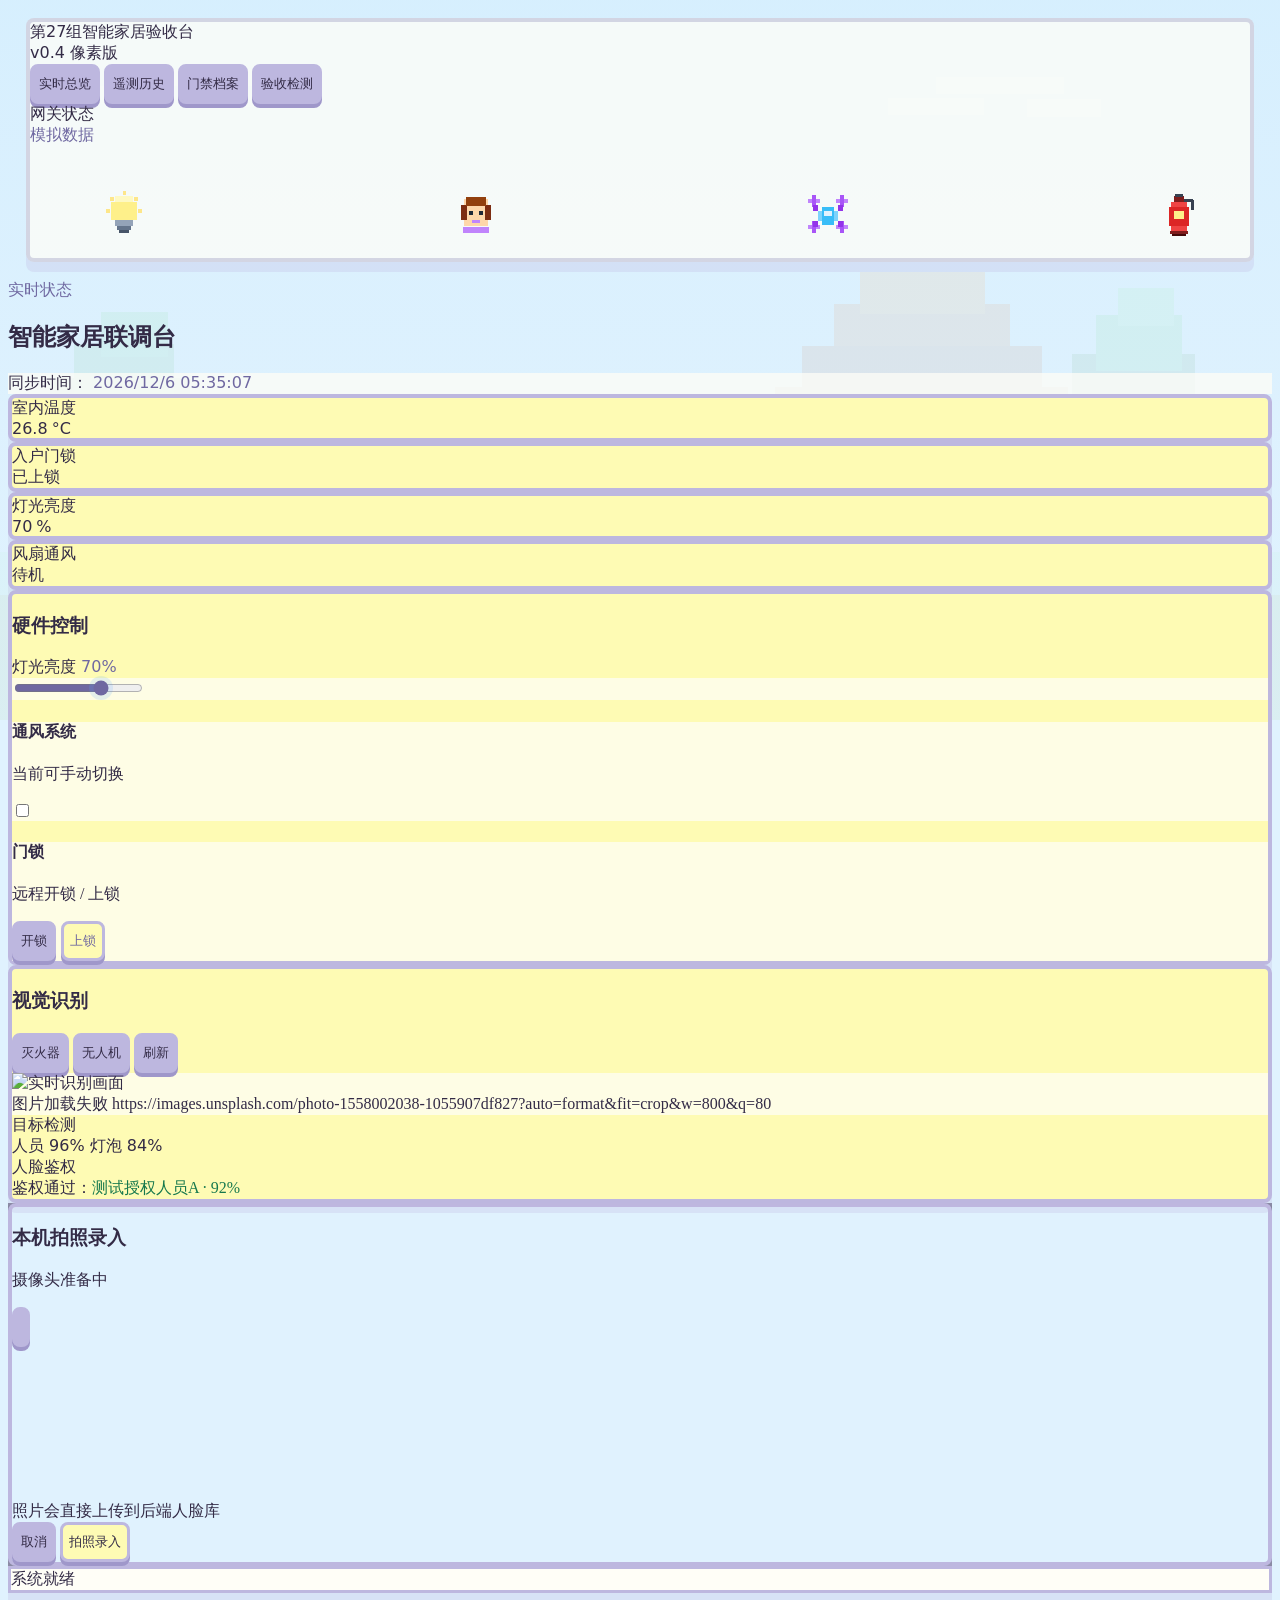
==== commit 972895ab: "fix: handle zip uploads reliably" ====
--- a/index.html
+++ b/index.html
@@ -704,7 +704,7 @@
             const timer = setTimeout(() => controller.abort(), 6000);
             try {
                 const res = await fetch(`${API_BASE}${endpoint}`, { signal: controller.signal });
-                const json = await res.json();
+                const json = await readApiJson(res);
                 if (!res.ok || !json.ok) {
                     throw new Error(json.error?.message || 'request failed');
                 }
@@ -715,6 +715,15 @@
                 return cloneMock(MOCK_DATA[mockDataKey]);
             } finally {
                 clearTimeout(timer);
+            }
+        }
+
+        async function readApiJson(response) {
+            const text = await response.text();
+            try {
+                return text ? JSON.parse(text) : {};
+            } catch {
+                throw new Error(text.slice(0, 160) || `HTTP ${response.status}`);
             }
         }
 
@@ -944,7 +953,7 @@
                 button.disabled = true;
                 showToast('正在上传验收图片包...');
                 const res = await fetch(`${API_BASE}/detection-jobs`, { method: 'POST', body: formData });
-                const json = await res.json();
+                const json = await readApiJson(res);
                 if (!res.ok || !json.ok) throw new Error(json.error?.message || 'upload failed');
                 setConnectionStatus(true);
                 activeDetectionJobId = json.data.id;
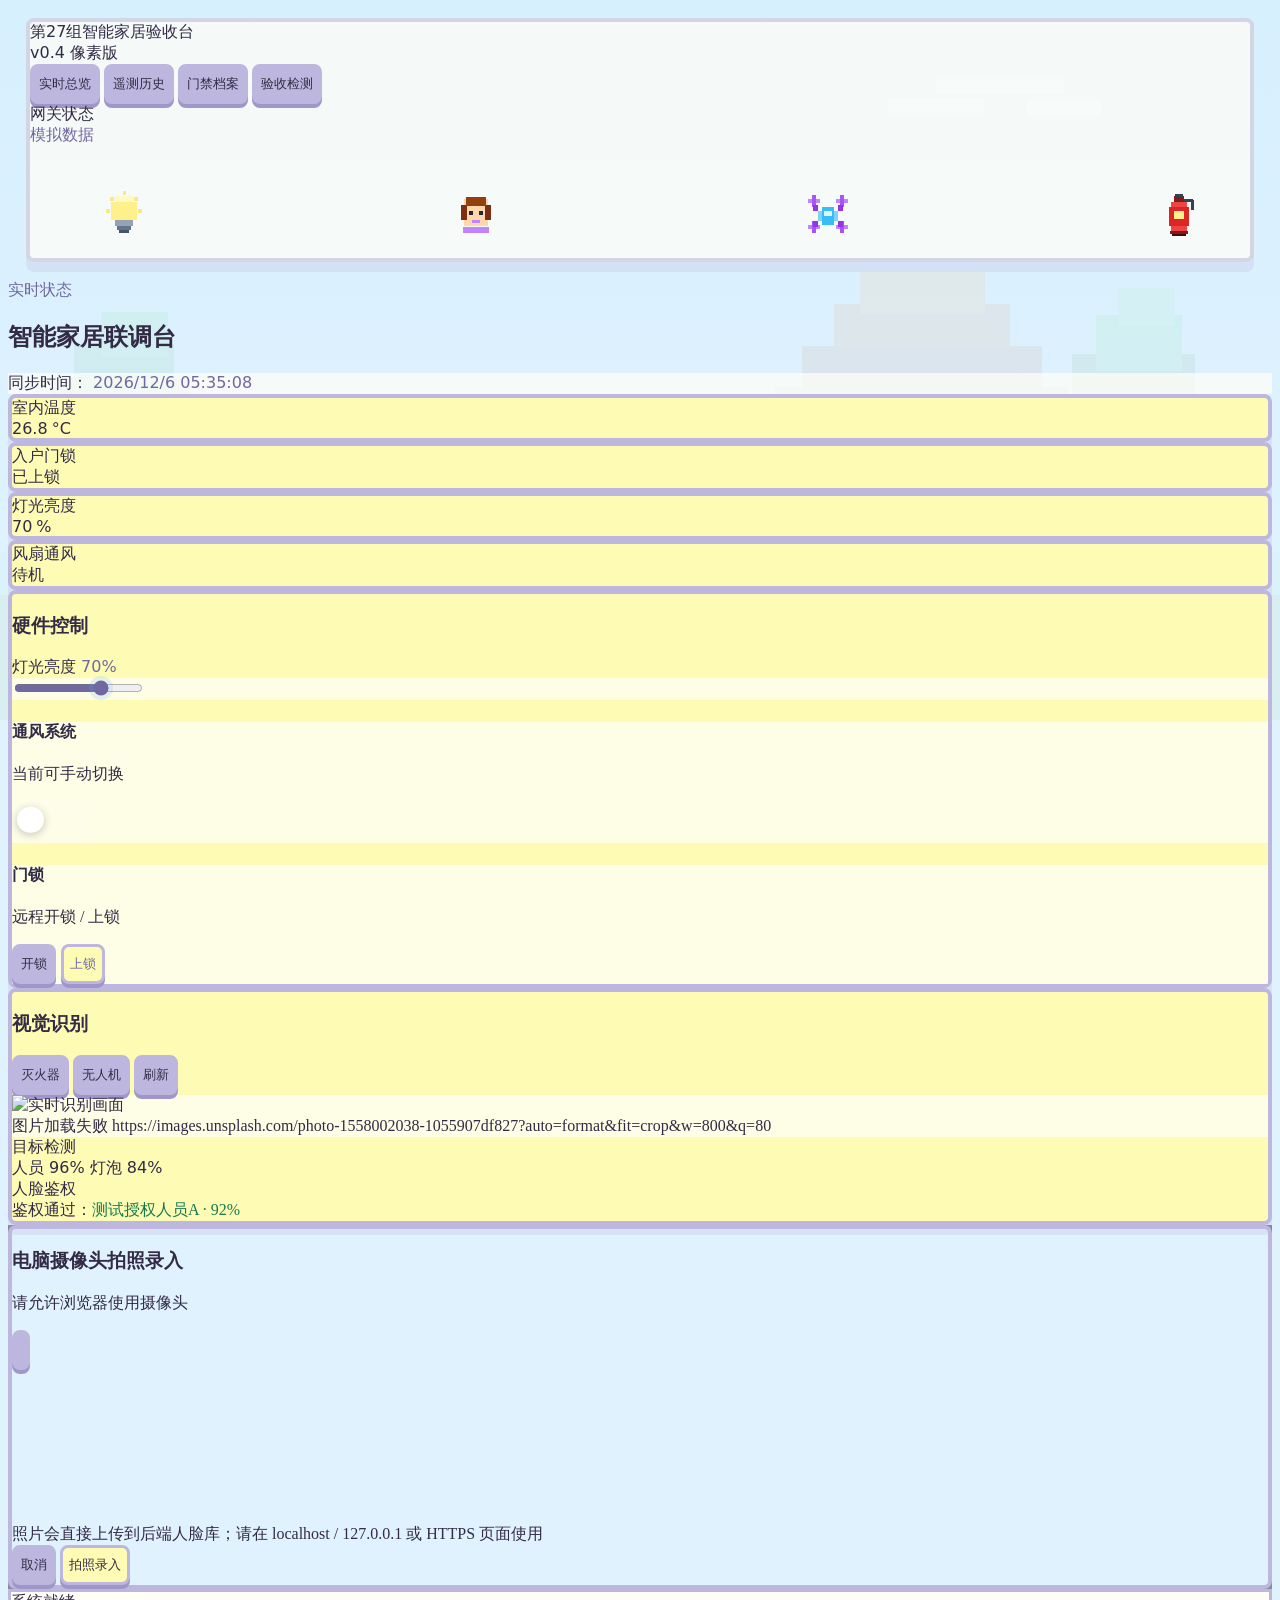
==== commit 05dbe472: "fix: stabilize hardware controls" ====
--- a/index.html
+++ b/index.html
@@ -109,6 +109,67 @@
             transform: scale(1.2);
         }
 
+        .control-switch {
+            position: relative;
+            display: inline-flex;
+            align-items: center;
+            width: 4.75rem;
+            height: 2.35rem;
+            flex: 0 0 auto;
+            cursor: pointer;
+        }
+
+        .control-switch__input {
+            position: absolute;
+            inset: 0;
+            z-index: 2;
+            width: 100% !important;
+            height: 100% !important;
+            margin: 0;
+            border: 0 !important;
+            background: transparent !important;
+            opacity: 0;
+            cursor: pointer;
+        }
+
+        .control-switch__track {
+            position: relative;
+            display: block;
+            width: 100%;
+            height: 100%;
+            border: 1px solid rgba(255, 255, 255, 0.14);
+            border-radius: 999px;
+            background: rgba(255, 255, 255, 0.12);
+            transition: background 0.18s ease, border-color 0.18s ease;
+        }
+
+        .control-switch__thumb {
+            position: absolute;
+            top: 50%;
+            left: 0.28rem;
+            width: 1.65rem;
+            height: 1.65rem;
+            border-radius: 999px;
+            background: #fff;
+            box-shadow: 0 2px 8px rgba(15, 23, 42, 0.24);
+            transform: translateY(-50%);
+            transition: left 0.18s cubic-bezier(0.16, 1, 0.3, 1);
+        }
+
+        .control-switch__input:checked + .control-switch__track {
+            border-color: rgba(96, 165, 250, 0.55);
+            background: #60a5fa;
+        }
+
+        .control-switch__input:checked + .control-switch__track .control-switch__thumb {
+            left: calc(100% - 0.28rem - 1.65rem);
+        }
+
+        .control-switch__input:focus-visible + .control-switch__track {
+            outline: 2px solid #60a5fa;
+            outline-offset: 3px;
+        }
+
         button,
         input,
         [role="button"] {
@@ -255,7 +316,7 @@
                             </div>
                             <div class="flex items-center space-x-4 bg-dark-950 p-3 rounded-lg border border-white/[0.03]">
                                 <i data-lucide="moon" class="w-3.5 h-3.5 text-white/30"></i>
-                                <input type="range" id="input-light" min="0" max="100" value="70" aria-label="设置灯光亮度" class="w-full h-1 bg-white/10 rounded-lg appearance-none cursor-pointer" onchange="sendControl('SET_LIGHT', {level: parseInt(this.value)})" oninput="document.getElementById('ctrl-light-val').innerText = this.value + '%'">
+                                <input type="range" id="input-light" min="0" max="100" value="70" aria-label="设置灯光亮度" class="w-full h-1 bg-white/10 rounded-lg appearance-none cursor-pointer" oninput="previewLightControl(this.value)" onchange="handleLightControl(this.value)">
                                 <i data-lucide="sun" class="w-3.5 h-3.5 text-white/30"></i>
                             </div>
                         </div>
@@ -265,9 +326,11 @@
                                 <h4 class="text-sm font-medium text-white/85">通风系统</h4>
                                 <p class="text-xs text-white/45 mt-1 font-sans">当前可手动切换</p>
                             </div>
-                            <label class="relative inline-flex items-center cursor-pointer">
-                                <input type="checkbox" id="input-fan" aria-label="切换风扇状态" class="sr-only peer" onchange="sendControl('SET_FAN', {on: this.checked})">
-                                <div class="w-10 h-5 bg-white/10 peer-focus:outline-none rounded-full peer peer-checked:after:translate-x-full after:content-[''] after:absolute after:top-[3px] after:left-[3px] after:bg-white after:rounded-full after:h-3.5 after:w-3.5 after:transition-all peer-checked:bg-accent-cyber"></div>
+                            <label class="control-switch" aria-label="切换风扇状态">
+                                <input type="checkbox" id="input-fan" aria-label="切换风扇状态" class="control-switch__input" onchange="handleFanControl(this.checked)">
+                                <span class="control-switch__track" aria-hidden="true">
+                                    <span class="control-switch__thumb"></span>
+                                </span>
                             </label>
                         </div>
 
@@ -277,10 +340,10 @@
                                 <p class="text-xs text-white/45 mt-1 font-sans">远程开锁 / 上锁</p>
                             </div>
                             <div class="flex space-x-2 font-mono text-xs">
-                                <button type="button" onclick="sendControl('OPEN_DOOR')" class="px-4 py-2 rounded bg-white/5 text-white hover:bg-white/10 border border-white/10 transition-colors">
+                                <button type="button" id="btn-open-door" aria-pressed="false" onclick="handleDoorControl(true)" class="px-4 py-2 rounded bg-white/5 text-white hover:bg-white/10 border border-white/10 transition-colors">
                                     开锁
                                 </button>
-                                <button type="button" onclick="sendControl('CLOSE_DOOR')" class="px-4 py-2 rounded bg-white text-dark-950 hover:bg-white/90 font-medium transition-colors">
+                                <button type="button" id="btn-close-door" aria-pressed="true" onclick="handleDoorControl(false)" class="px-4 py-2 rounded bg-white text-dark-950 hover:bg-white/90 font-medium transition-colors">
                                     上锁
                                 </button>
                             </div>
@@ -490,10 +553,10 @@
         <div class="w-full max-w-2xl rounded-xl border border-white/10 bg-dark-900 shadow-2xl overflow-hidden">
             <div class="p-4 border-b border-white/[0.06] flex items-center justify-between">
                 <div>
-                    <h3 class="text-sm font-semibold text-white/85">本机拍照录入</h3>
-                    <p id="face-camera-status" class="text-xs text-white/35 mt-1">摄像头准备中</p>
-                </div>
-                <button type="button" onclick="closeFaceCamera()" aria-label="关闭本机摄像头" class="w-8 h-8 rounded flex items-center justify-center text-white/50 hover:text-white hover:bg-white/[0.06] transition-colors">
+                    <h3 class="text-sm font-semibold text-white/85">电脑摄像头拍照录入</h3>
+                    <p id="face-camera-status" class="text-xs text-white/35 mt-1">请允许浏览器使用摄像头</p>
+                </div>
+                <button type="button" onclick="closeFaceCamera()" aria-label="关闭电脑摄像头" class="w-8 h-8 rounded flex items-center justify-center text-white/50 hover:text-white hover:bg-white/[0.06] transition-colors">
                     <i data-lucide="x" class="w-4 h-4"></i>
                 </button>
             </div>
@@ -501,7 +564,7 @@
                 <video id="face-camera-video" autoplay playsinline muted class="w-full h-full object-cover"></video>
             </div>
             <div class="p-4 flex flex-col sm:flex-row sm:items-center sm:justify-between gap-3">
-                <span class="text-xs text-white/35">照片会直接上传到后端人脸库</span>
+                <span class="text-xs text-white/35">照片会直接上传到后端人脸库；请在 localhost / 127.0.0.1 或 HTTPS 页面使用</span>
                 <div class="flex items-center justify-end gap-2">
                     <button type="button" onclick="closeFaceCamera()" class="px-4 py-2 rounded bg-white/5 text-white/65 hover:bg-white/10 border border-white/10 text-xs transition-colors">取消</button>
                     <button type="button" id="face-camera-capture-btn" onclick="captureFacePhoto()" class="px-4 py-2 rounded bg-white text-dark-950 text-xs font-medium hover:bg-white/90 transition-colors flex items-center space-x-1.5">
@@ -535,6 +598,9 @@
         let detectionPollTimer = null;
         let faceCameraStream = null;
         let faceCameraPersonId = null;
+        const CONTROL_OVERRIDE_HOLD_MS = 5 * 60 * 1000;
+        const controlOverrides = {};
+        let latestHardwareState = null;
 
         const MOCK_DATA = {
             latestStatus: {
@@ -737,33 +803,138 @@
             }
         }
 
+        function normalizeLightLevel(value) {
+            const level = Number(value);
+            if (!Number.isFinite(level)) return 0;
+            return Math.max(0, Math.min(100, Math.round(level)));
+        }
+
+        function updateMockLatestStatus(patch) {
+            Object.assign(MOCK_DATA.latestStatus.data, patch, {
+                captured_at: new Date().toISOString()
+            });
+        }
+
+        function rememberControlOverride(patch, holdMs = CONTROL_OVERRIDE_HOLD_MS) {
+            const createdAt = Date.now();
+            const expiresAt = createdAt + holdMs;
+            Object.entries(patch).forEach(([key, value]) => {
+                controlOverrides[key] = { value, createdAt, expiresAt };
+            });
+            updateMockLatestStatus(patch);
+            const baseState = latestHardwareState ? applyControlOverrides(latestHardwareState) : applyControlOverrides({});
+            renderHardwareState({ ...MOCK_DATA.latestStatus.data, ...baseState, ...patch });
+        }
+
+        function hasFreshTelemetryForOverride(state, override) {
+            const capturedAt = Date.parse(state?.captured_at || '');
+            return Number.isFinite(capturedAt) && capturedAt > override.createdAt + 250;
+        }
+
+        function applyControlOverrides(state) {
+            const merged = { ...(state || {}) };
+            const now = Date.now();
+            Object.entries(controlOverrides).forEach(([key, override]) => {
+                if (!override) {
+                    delete controlOverrides[key];
+                    return;
+                }
+                if (Object.is(merged[key], override.value)) {
+                    delete controlOverrides[key];
+                    return;
+                }
+                if (hasFreshTelemetryForOverride(merged, override) || override.expiresAt <= now) {
+                    delete controlOverrides[key];
+                    return;
+                }
+                merged[key] = override.value;
+            });
+            return merged;
+        }
+
+        function setDoorControlButtons(doorOpen) {
+            const openBtn = document.getElementById('btn-open-door');
+            const closeBtn = document.getElementById('btn-close-door');
+            [
+                [openBtn, doorOpen],
+                [closeBtn, !doorOpen]
+            ].forEach(([button, active]) => {
+                if (!button) return;
+                button.setAttribute('aria-pressed', String(active));
+                button.classList.toggle('bg-white', active);
+                button.classList.toggle('bg-white/5', !active);
+                button.classList.toggle('text-dark-950', active);
+                button.classList.toggle('text-white', !active);
+                button.classList.toggle('font-medium', active);
+            });
+        }
+
+        function renderHardwareState(state) {
+            const temp = Number(state.temperature_c ?? 0);
+            const rawLightLevel = Number(state.light_level);
+            const hasLightLevel = Number.isFinite(rawLightLevel);
+            const lightLevel = hasLightLevel ? normalizeLightLevel(rawLightLevel) : 0;
+            const doorOpen = Boolean(state.door_open);
+            const fanOn = Boolean(state.fan_on);
+
+            document.getElementById('last-update-time').innerText = formatTime(state.captured_at);
+            document.getElementById('val-temp').innerText = Number.isFinite(temp) ? temp.toFixed(1) : '--';
+            document.getElementById('val-light').innerText = hasLightLevel ? lightLevel : '--';
+
+            const doorEl = document.getElementById('val-door');
+            const doorDot = document.getElementById('dot-door');
+            doorEl.innerText = doorOpen ? "开启" : "已上锁";
+            doorEl.className = doorOpen ? "text-2xl font-medium tracking-tighter text-accent-cyber" : "text-2xl font-medium tracking-tighter text-white";
+            doorDot.className = doorOpen ? "w-2 h-2 rounded-full bg-accent-cyber shadow-[0_0_10px_rgba(56,189,248,0.6)]" : "w-2 h-2 rounded-full bg-white/20";
+
+            const fanEl = document.getElementById('val-fan');
+            const fanDot = document.getElementById('dot-fan');
+            fanEl.innerText = fanOn ? "运行中" : "待机";
+            fanEl.className = fanOn ? "text-2xl font-medium tracking-tighter text-accent-emerald" : "text-2xl font-medium tracking-tighter text-white/50";
+            fanDot.className = fanOn ? "w-2 h-2 rounded-full bg-accent-emerald animate-pulse" : "w-2 h-2 rounded-full bg-white/20";
+
+            const lightInput = document.getElementById('input-light');
+            const lightValue = document.getElementById('ctrl-light-val');
+            lightInput.value = lightLevel;
+            lightValue.innerText = hasLightLevel ? `${lightLevel}%` : '--';
+
+            const fanInput = document.getElementById('input-fan');
+            fanInput.checked = fanOn;
+            fanInput.setAttribute('aria-checked', String(fanOn));
+
+            setDoorControlButtons(doorOpen);
+        }
+
+        function previewLightControl(value) {
+            const level = normalizeLightLevel(value);
+            rememberControlOverride({ light_level: level }, CONTROL_OVERRIDE_HOLD_MS);
+        }
+
+        function handleLightControl(value) {
+            const level = normalizeLightLevel(value);
+            rememberControlOverride({ light_level: level });
+            sendControl('SET_LIGHT', { level });
+        }
+
+        function handleFanControl(checked) {
+            const fanOn = Boolean(checked);
+            rememberControlOverride({ fan_on: fanOn });
+            sendControl('SET_FAN', { on: fanOn });
+        }
+
+        function handleDoorControl(open) {
+            const doorOpen = Boolean(open);
+            rememberControlOverride({ door_open: doorOpen });
+            sendControl(doorOpen ? 'OPEN_DOOR' : 'CLOSE_DOOR');
+        }
+
         async function fetchLatestStatus() {
             const data = await fetchData('/status/latest', 'latestStatus');
             if (!data?.ok || !data.data) return;
 
             const state = data.data;
-            const temp = Number(state.temperature_c ?? 0);
-            const lightLevel = Number(state.light_level ?? 0);
-
-            document.getElementById('last-update-time').innerText = formatTime(state.captured_at);
-            document.getElementById('val-temp').innerText = Number.isFinite(temp) ? temp.toFixed(1) : '--';
-            document.getElementById('val-light').innerText = Number.isFinite(lightLevel) ? lightLevel : '--';
-
-            const doorEl = document.getElementById('val-door');
-            const doorDot = document.getElementById('dot-door');
-            doorEl.innerText = state.door_open ? "开启" : "已上锁";
-            doorEl.className = state.door_open ? "text-2xl font-medium tracking-tighter text-accent-cyber" : "text-2xl font-medium tracking-tighter text-white";
-            doorDot.className = state.door_open ? "w-2 h-2 rounded-full bg-accent-cyber shadow-[0_0_10px_rgba(56,189,248,0.6)]" : "w-2 h-2 rounded-full bg-white/20";
-
-            const fanEl = document.getElementById('val-fan');
-            const fanDot = document.getElementById('dot-fan');
-            fanEl.innerText = state.fan_on ? "运行中" : "待机";
-            fanEl.className = state.fan_on ? "text-2xl font-medium tracking-tighter text-accent-emerald" : "text-2xl font-medium tracking-tighter text-white/50";
-            fanDot.className = state.fan_on ? "w-2 h-2 rounded-full bg-accent-emerald animate-pulse" : "w-2 h-2 rounded-full bg-white/20";
-
-            document.getElementById('input-light').value = lightLevel;
-            document.getElementById('ctrl-light-val').innerText = `${lightLevel}%`;
-            document.getElementById('input-fan').checked = Boolean(state.fan_on);
+            latestHardwareState = { ...state };
+            renderHardwareState(applyControlOverrides(state));
         }
 
         function commandLabel(type) {
@@ -1106,8 +1277,7 @@
                         <div class="flex flex-wrap items-center justify-end gap-x-4 gap-y-2">
                             <button type="button" onclick='editPerson(${JSON.stringify(person.id)}, ${JSON.stringify(person.name)})' class="text-accent-cyber hover:opacity-80 transition-opacity">编辑</button>
                             <button type="button" onclick='uploadFaceFromFile(${JSON.stringify(person.id)})' class="text-accent-emerald hover:opacity-80 transition-opacity">上传照片</button>
-                            <button type="button" onclick='openFaceCamera(${JSON.stringify(person.id)})' class="text-white/70 hover:text-white transition-colors">本机拍照</button>
-                            <button type="button" onclick='requestOrangePiFaceCapture(${JSON.stringify(person.id)})' class="text-white/55 hover:text-white transition-colors">香橙派拍照</button>
+                            <button type="button" onclick='openFaceCamera(${JSON.stringify(person.id)})' class="text-white/70 hover:text-white transition-colors">电脑拍照</button>
                             <button type="button" onclick='deletePerson(${JSON.stringify(person.id)})' class="text-accent-crimson hover:opacity-80 transition-opacity">删除</button>
                         </div>
                     </td>
@@ -1130,7 +1300,7 @@
                 const json = await res.json();
                 if (!res.ok || !json.ok) throw new Error(json.error?.message || 'register failed');
                 showToast('人员已登记', 'success');
-                if (confirm('是否现在从电脑选择照片录入？')) {
+                if (confirm('是否现在录入人脸照片？点击“确定”从电脑选择照片；也可以稍后在表格中点“电脑拍照”。')) {
                     await uploadFaceFromFile(json.data.id, { refresh: false });
                 }
                 fetchPersons();
@@ -1189,24 +1359,6 @@
             return uploadFaceFromFile(personId, options);
         }
 
-        async function requestOrangePiFaceCapture(personId) {
-            try {
-                showToast('正在通知香橙派拍照...');
-                const res = await fetch(`${API_BASE}/persons/${personId}/face-capture-request`, {
-                    method: 'POST',
-                    headers: { 'Content-Type': 'application/json' },
-                    body: JSON.stringify({ device_id: DEVICE_ID })
-                });
-                const json = await res.json();
-                if (!res.ok || !json.ok) throw new Error(json.error?.message || 'capture request failed');
-                setConnectionStatus(true);
-                showToast('香橙派拍照命令已派发', 'success');
-            } catch (error) {
-                setConnectionStatus(false);
-                showToast(`派发失败：${error.message}`, 'error');
-            }
-        }
-
         function setFaceCameraStatus(message) {
             const status = document.getElementById('face-camera-status');
             if (status) status.innerText = message;
@@ -1224,17 +1376,17 @@
             const video = document.getElementById('face-camera-video');
             faceCameraPersonId = personId;
             if (!navigator.mediaDevices?.getUserMedia) {
-                showToast('浏览器不支持本机摄像头录入，请改用上传照片', 'error');
+                showToast('当前浏览器不支持电脑摄像头，请改用上传照片', 'error');
                 return;
             }
             if (!window.isSecureContext && !['localhost', '127.0.0.1'].includes(window.location.hostname)) {
-                showToast('本机摄像头需要 HTTPS，当前可先用上传照片', 'error');
+                showToast('电脑摄像头需要 localhost、127.0.0.1 或 HTTPS 页面', 'error');
                 return;
             }
             try {
                 modal.classList.remove('hidden');
                 modal.classList.add('flex');
-                setFaceCameraStatus('摄像头启动中');
+                setFaceCameraStatus('正在请求摄像头权限');
                 renderIcons();
                 stopFaceCameraStream();
                 faceCameraStream = await navigator.mediaDevices.getUserMedia({
@@ -1243,10 +1395,11 @@
                 });
                 video.srcObject = faceCameraStream;
                 await video.play();
-                setFaceCameraStatus('摄像头已就绪');
+                setFaceCameraStatus('摄像头已就绪，请正对镜头后点击拍照录入');
             } catch (error) {
                 closeFaceCamera();
-                showToast(`摄像头打开失败：${error.message}`, 'error');
+                const permissionHint = error.name === 'NotAllowedError' ? '请在浏览器地址栏允许摄像头权限' : error.message;
+                showToast(`摄像头打开失败：${permissionHint}`, 'error');
             }
         }
 
